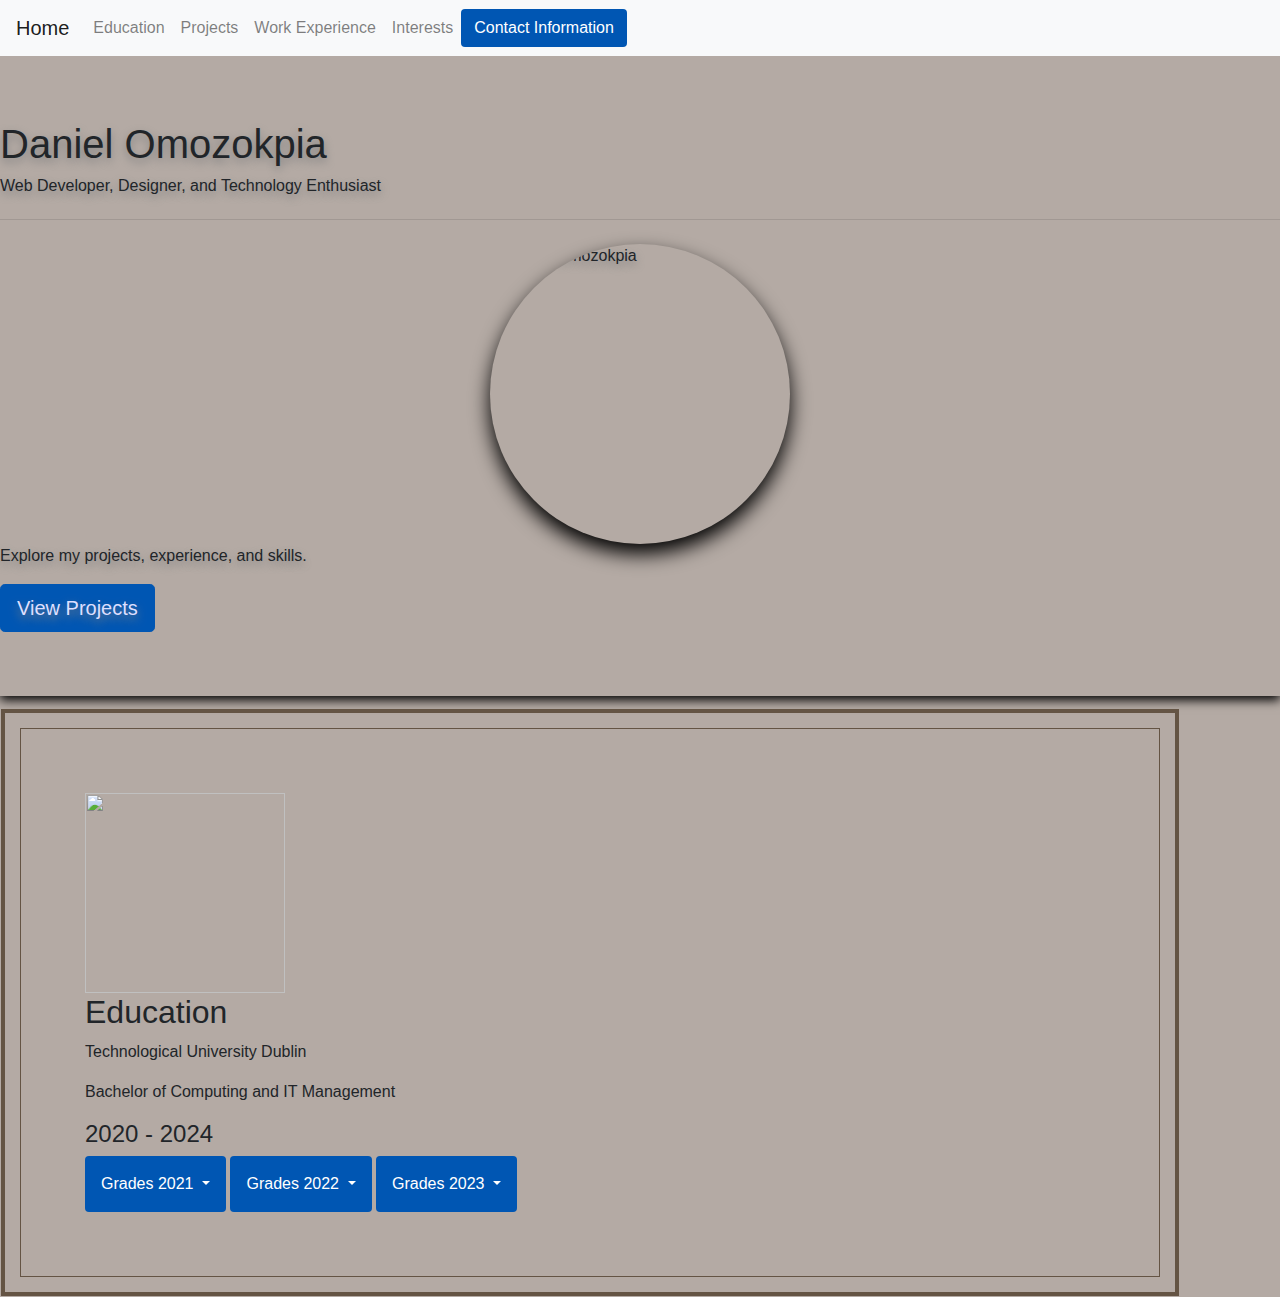
==== index.html @ a58be3db "Rename Index.html to index.html" ====
<!DOCTYPE html>
<html lang="en">
<head>
    <meta charset="UTF-8">
    <meta name="viewport" content="width=device-width, initial-scale=1.0">
    <title>Daniel Omozokpia</title>
    <link href="https://stackpath.bootstrapcdn.com/bootstrap/4.5.2/css/bootstrap.min.css" rel="stylesheet">
    <link href="Daniel.css" rel="stylesheet">
    <style>
    
    </style>
</head>
<body>
        
    <nav class="navbar navbar-expand-lg navbar-light bg-light">
        <a class="navbar-brand" href="#">Home</a>
        <button class="navbar-toggler" type="button" data-toggle="collapse" data-target="#navbarNav" aria-controls="navbarNav" aria-expanded="false" aria-label="Toggle navigation">
          <span class="navbar-toggler-icon"></span>
        </button>
        <div class="collapse navbar-collapse" id="navbarNav">
          <ul class="navbar-nav">
            <li class="nav-item">
              <a class="nav-link" href="#Education">Education</a>
            </li>
            <li class="nav-item">
              <a class="nav-link" href="#projects">Projects</a>
            </li>
            <li class="nav-item">
              <a class="nav-link" href="#work-experience">Work Experience</a>
            </li>
            <li class="nav-item">
                <a class="nav-link" href="#interests">Interests</a>
              </li>
          </ul>
          <nav class="container6">
            <nav class="d-flex justify-content-end">
                <button type="button" class="btn custom-button" data-toggle="modal" data-target="#contactModal">
                    Contact Information
                </button>
            </nav>
            <nav class="modal fade" id="contactModal" tabindex="-1" role="dialog" aria-labelledby="contactModalLabel" aria-hidden="true">
                <nav class="modal-dialog" role="document">
                    <nav class="modal-content">
                        <nav class="modal-header">
                            <h5 class="modal-title" id="contactModalLabel">Contact Information</h5>
                            <button type="button" class="close" data-dismiss="modal" aria-label="Close">
                                <span aria-hidden="true">&times;</span>
                            </button>
                        </nav>
                        <nav class="modal-body">
                            <p>Email: omozokpiadaniel@gmail.com</p>
                           <p>Number: 0874013504</p>
                           <p>LinkedIn: <a href="https://www.linkedin.com/in/daniel-omozokpia/" target="_blank">My LinkedIn Profile</a></p>
                        </nav>
                    </nav>
                </nav>
            </div>
            
        </div>
        
      </nav>
    <div class="jumbotron jumbotron-fluid">
        <div id="mumos" class="container7">
          <h1>Daniel Omozokpia</h1>
          <h3 class="lead">Web Developer, Designer, and Technology Enthusiast</h3>
          <hr class="my-4">
          <img src="https://media.licdn.com/dms/image/D4D03AQG_md_92bZJfQ/profile-displayphoto-shrink_800_800/0/1698433189807?e=1707955200&v=beta&t=9XcKnLkYx2LyXKj1klxZto7W_olvP2aoKtNXEQr1RR4" id="jam" alt="Daniel Omozokpia" class="img-fluid rounded-circle mx-auto d-block"  style="width: 300px; height: 300px;">
          <p>Explore my projects, experience, and skills.</p>
          <a class="btn custom-btn btn-lg" href="#projects" role="button">View Projects</a>
        </div>
      </div>
    

    <!-- The Education Section -->
    <section id="Education">
        <div class="container">
        <img src="https://media.licdn.com/dms/image/D4E0BAQGGiOQZc2WW-A/company-logo_100_100/0/1688471152498/technological_university_dublin_logo?e=1710374400&v=beta&t=XLQFcMzRJx65-RliUPgF3f_CO51w6ezL8iWuK1GzhsA"  style="width: 200px; height: 200px;">
            
        <h2>Education</h2>

            <p>
                Technological University Dublin</p>
                <p>Bachelor of Computing and IT Management</p>
                <h4>2020 - 2024</h4>

                <div class="dropdown">
                    <button class="btn btn-secondary dropdown-toggle" type="button" id="gradesDropdown" data-toggle="dropdown" aria-haspopup="true" aria-expanded="false">
                        Grades 2021
                    </button>
                    <div class="dropdown-menu" aria-labelledby="dropdownMenuButton">
                        <a class="dropdown-item" href="#">Discrete Math:A</a>
                        <a class="dropdown-item" href="#">Software Development: A</a>
                        <a class="dropdown-item" href="#">C</a>
                        </div>
                    </div>
                    <div class="dropdown">
                    <button class="btn btn-secondary dropdown-toggle" type="button" id="gradesDropdown" data-toggle="dropdown" aria-haspopup="true" aria-expanded="false">
                        Grades 2022
                    <div class="dropdown-menu" aria-labelledby="dropdownMenuButton">
                            <a class="dropdown-item" href="#">Discrete Math:A</a>
                            <a class="dropdown-item" href="#">Software Development: A</a>
                            <a class="dropdown-item" href="#">Grades website was down</a>
                    </div>
                    </div>
                    <div class="dropdown">
                        <button class="btn btn-secondary dropdown-toggle" type="button" id="gradesDropdown" data-toggle="dropdown" aria-haspopup="true" aria-expanded="false">
                            Grades 2023
                        <div class="dropdown-menu" aria-labelledby="dropdownMenuButton">
                                <a class="dropdown-item" href="#">A</a>
                                <a class="dropdown-item" href="#">B</a>
                                <a class="dropdown-item" href="#">C</a>
                            </div>
                        </div>
                    </div>
---- Daniel.css ----
.custom-button {
    background-color: #0056b3;
    color: white;
}


.navbar-nav  {
    font-family: 'Segoe UI', Tahoma, Geneva, Verdana, sans-serif
}
.navbar-brand  {
    font-family: 'Segoe UI', Tahoma, Geneva, Verdana, sans-serif;
}

html {
    scroll-behavior: smooth;
}

  #myBtn:hover {
    background-color: #555; 
  }

  body {
    font-family: 'font-family:' 'Segoe UI', Tahoma, 'Geneva', Verdana, 'sans-serif';
    font-style: bold;
    background-color: #b4aaa4; 
}
  

.container6 {
    justify-content: right;
}

.navbar .btn {
    margin-left: auto; 
   
}

.grades-dropdown {
    margin-top: 20px;
}
 

.dropbtn {
    background-color: #04AA6D;
    color: white;
    padding: 16px;
    font-size: 16px;
    border: none;
  }
  
 
  .dropdown {
    position: relative;
    display: inline-block;
  }
  
  
  .dropdown-content {
    display: none;
    position: absolute;
    background-color: #f1f1f1;
    min-width: 160px;
    box-shadow: 0px 8px 16px 0px rgba(0,0,0,0.2);
    z-index: 1;
  }
  
  
  .dropdown-content a {
    color: black;
    padding: 12px 16px;
    text-decoration: none;
    display: block;
  }
  
  
  .dropdown-content a:hover {background-color: #ddd;}
  
  
  .dropdown:hover .dropdown-content {display: block;}
  
  
  .dropdown:hover .dropbtn {background-color: #0056b3;}

 
#gradesDropdown {
    background-color: #0056b3;
    color: white;
    padding: 16px;
    font-size: 16px;
    border: none;
}

#mumos {
    text-shadow: 0 4px 10px grey;
}


.dropdown {
    position: relative;
    display: inline-block;
}


.dropdown-menu {
    display: none;
    position: absolute;
    background-color: #f1f1f1;
    min-width: 160px;
    box-shadow: 0px 8px 16px 0px rgba(0,0,0,0.2);
    z-index: 1;
}


.dropdown-menu a {
    color: black;
    padding: 12px 16px;
    text-decoration: none;
    display: block;
}


.dropdown-menu a:hover {background-color: #ddd;}


.dropdown:hover .dropdown-menu {display: block;}


#backToTop {
    border: none;
    outline: none;
    background-color: transparent; 
    cursor: pointer;
    border-radius: 50%; 
    width: 50px; 
    height: 50px; 
}

#backToTop img {
    border-radius: 50%; 
    width: 50px; 
    height: 50px; 
    object-fit: cover; 
    display: block; 
}

.custom-btn {
    background-color: #0056b3; 
    border-color: #0056b3; 
    color: #dddFFFFF; 
}

.custom-btn:hover {
    background-color: #004a9f; 
    border-color: #004a9f;
}

    .jumbotron {
        background: linear-gradient(to right, #e6e6e6, #f8f9fa, #e6e6e6);
        box-shadow: 0 4px 10px black;
        background-image: url(laptop-computer-brown-shelf-background-banner-3d-illustration_118047-11752.avif);
        background-size: cover;
    }
    


.jumbotron .display-4 {
    font-size: 1.5rem; 
}

.jumbotron .lead {
    font-size: 1rem; 
}

.footer {
    position: fixed;
    left: 0;
    bottom: 0;
    width: 100%;
    background-color: #645444;
    color: #645444;
    text-align: center;
  }
  
  #womp {
    border-bottom: red, solid, 10px;
  }

  #jam {
    box-shadow: 0 10px 20px black;
  }

  #mumos {
    background: url(https://www.google.com/url?sa=i&url=https%3A%2F%2Fwww.freepik.com%2Ffree-photos-vectors%2Fwhite-marble-background&psig=AOvVaw1XAtEi3N0kLebsYzEzyShm&ust=1702950757082000&source=images&cd=vfe&opi=89978449&ved=0CBIQjRxqFwoTCPifjIrwl4MDFQAAAAAdAAAAABAD) no-repeat;
  }

  .container {
  margin: 20px;
  border: 1px solid #645444;
  outline: 4px solid #645444;
  outline-offset: 15px;
  padding: 5%;
}

#opo {
    color: #f1f1f1;
}

#gummo {
    list-style-type: none;
    margin: 0;
    padding: 0;
    overflow: hidden;
    background-color:white;
  }
  

  
  li a {
    display: block;
    color: black;
    text-align: center;
    padding: 14px 16px;
    text-decoration: none;
  }
  
  li a:hover {
    background-color: grey;
  }

#jc {
    background-color:white;
}

.twitter-timeline {
    border: 2px solid #1DA1F2; /* Twitter's brand color */
    border-radius: 10px;
    width: 400px; /* Adjust as needed */
    height: 400px; /* Adjust as needed */
    margin: 20px;
    overflow-y: scroll; /* Adds a scrollbar if the content overflows */
}

/* Optional: Style the scrollbar (for Webkit browsers) */
.twitter-timeline::-webkit-scrollbar {
    width: 5px;
}

.twitter-timeline::-webkit-scrollbar-thumb {
    background: #1DA1F2;
    border-radius: 10px;
}
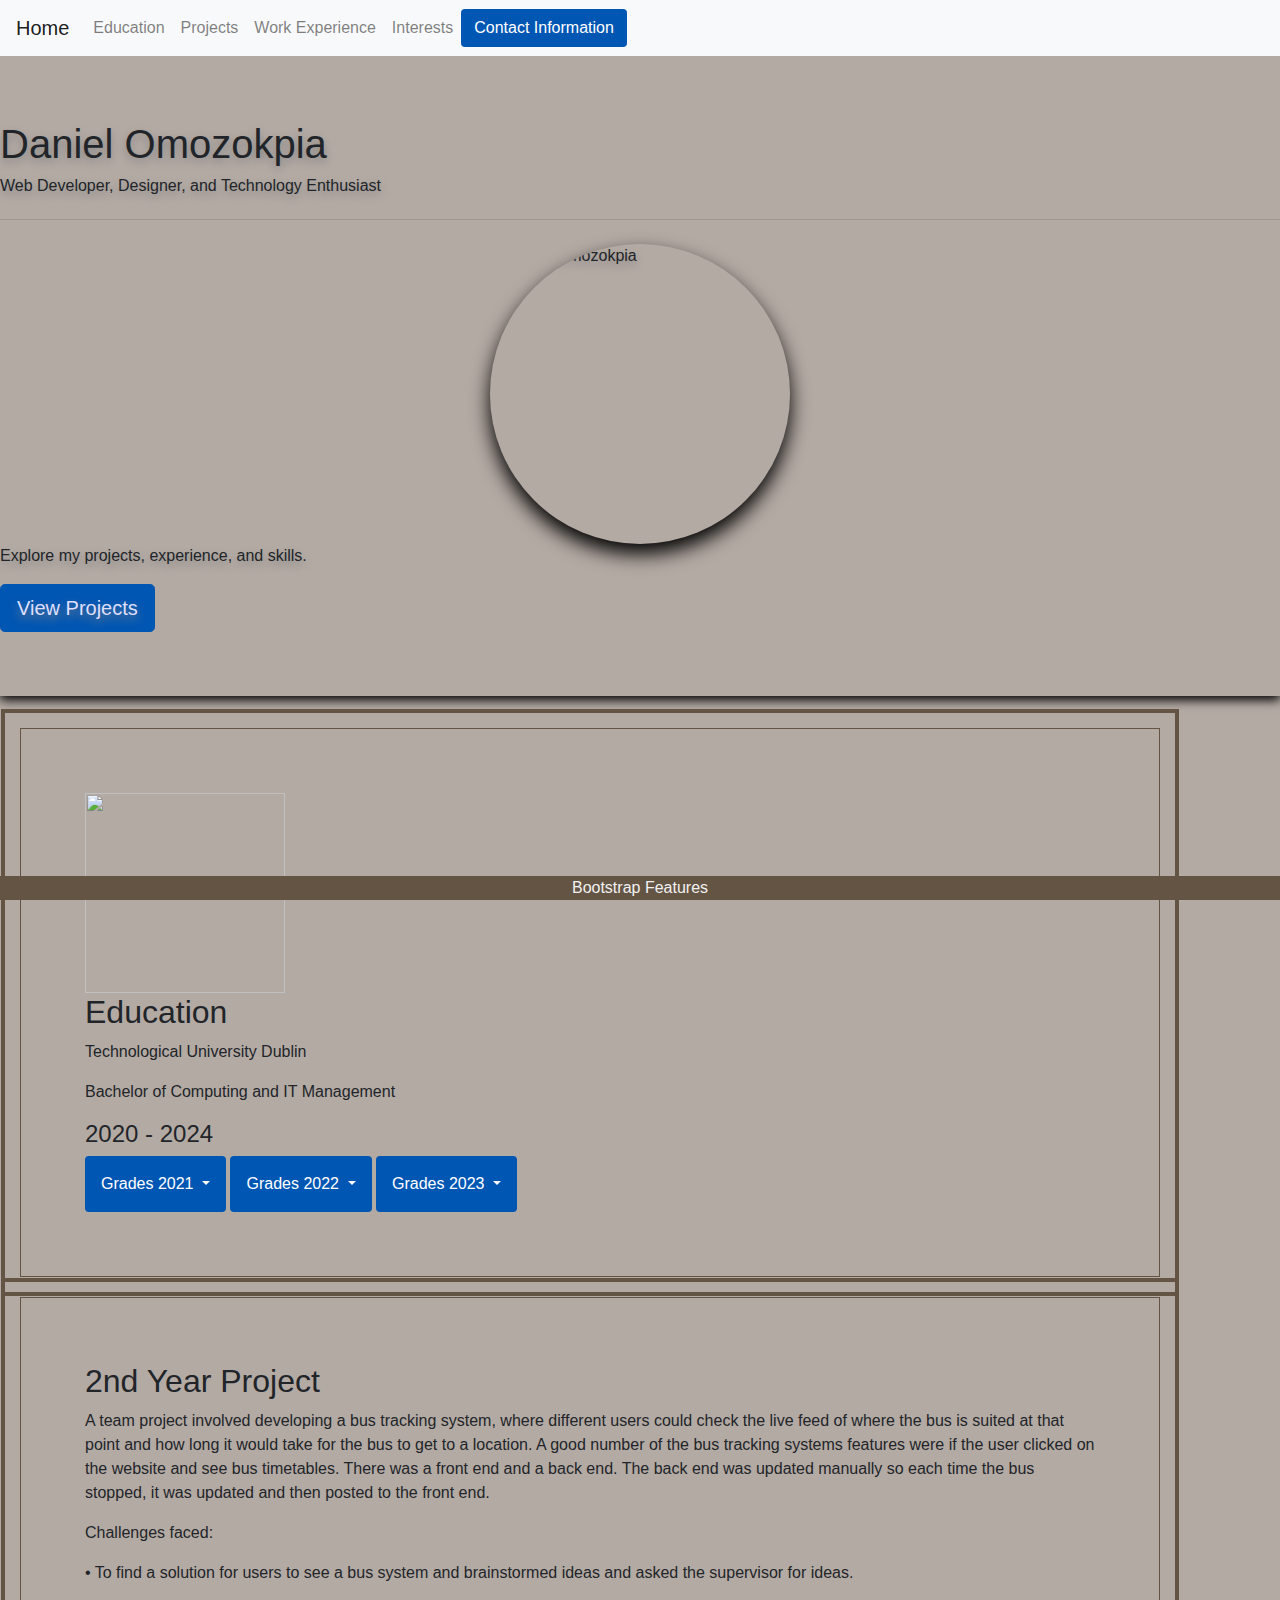
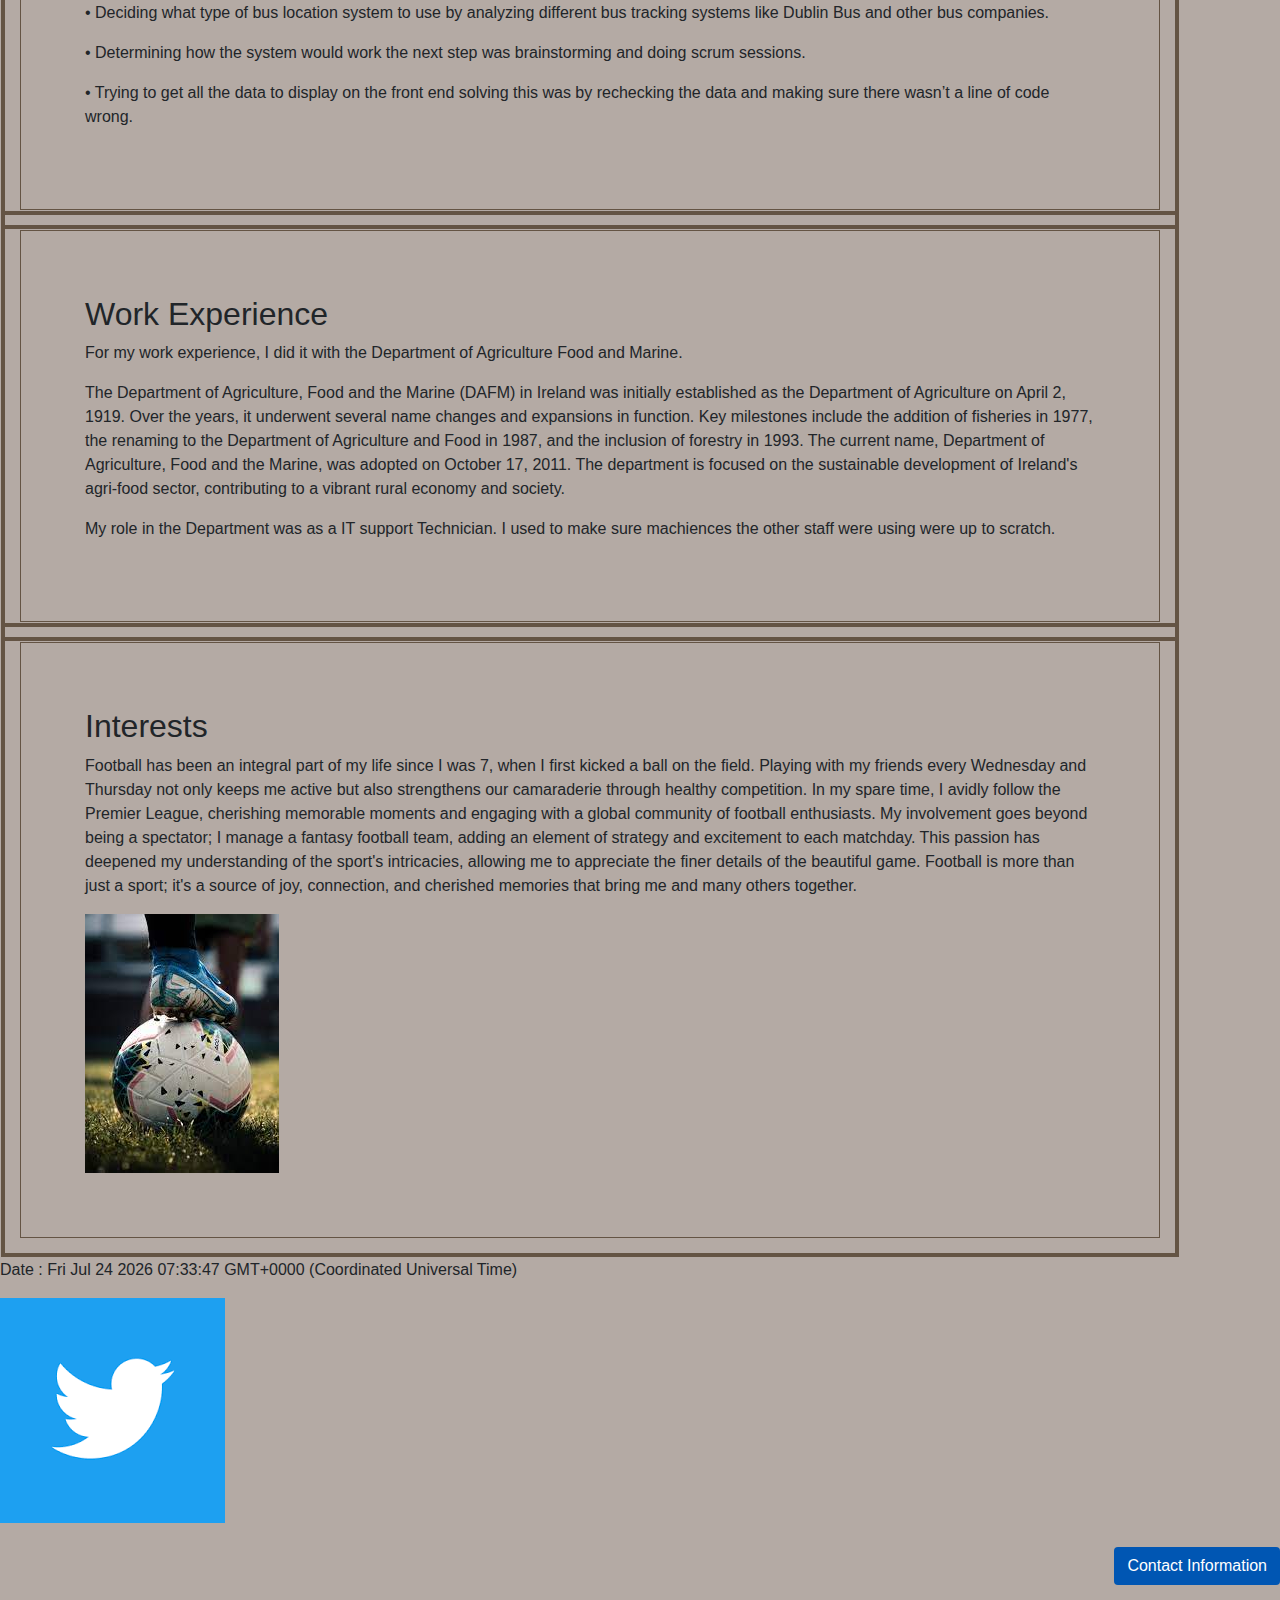
==== commit 64913347: "Update index.html" ====
--- a/index.html
+++ b/index.html
@@ -112,3 +112,115 @@
                             </div>
                         </div>
                     </div>
+                
+
+                
+                    
+                
+                
+        </div>
+    </section>
+   
+
+    
+     
+
+    <!-- My 2nd Year Project Section -->
+    <section id="projects">
+        <div class="container">
+            <h2>2nd Year Project</h2>
+            <p>A team project involved developing a bus tracking system, where different users could check the live feed of where the
+                bus is suited at that point and how long it would take for the bus to get to a location. A good number of the bus tracking
+                systems features were if the user clicked on the website and see bus timetables. There was a front end and a back end.
+                The back end was updated manually so each time the bus stopped, it was updated and then posted to the front end.</p>
+                <p>Challenges faced:
+                    <p> • To find a solution for users to see a bus system and brainstormed ideas and asked the supervisor for ideas.</p>
+                    <p> • Deciding what type of bus location system to use by analyzing different bus tracking systems like Dublin Bus
+                    and other bus companies.</p>
+                    <p> • Determining how the system would work the next step was brainstorming and doing scrum sessions.</p>
+                    <p></p>• Trying to get all the data to display on the front end solving this was by rechecking the data and making sure
+                    there wasn’t a line of code wrong.</p>
+        </div>
+    </section>
+
+    <!-- Work Experience Section -->
+    <section id="work-experience">
+        <div class="container">
+            <h2>Work Experience</h2>
+            <p>For my work experience, I did it with the Department of Agriculture Food and Marine.</p>
+            <p>The Department of Agriculture, Food and the Marine (DAFM) in Ireland was initially established as the Department of Agriculture on April 2, 1919. Over the years, it underwent several name changes and expansions in function. Key milestones include the addition of fisheries in 1977, the renaming to the Department of Agriculture and Food in 1987, and the inclusion of forestry in 1993. The current name, Department of Agriculture, Food and the Marine, was adopted on October 17, 2011. The department is focused on the sustainable development of Ireland's agri-food sector, contributing to a vibrant rural economy and society.</p>
+            <p>My role in the Department was as a IT support Technician. I used to make sure machiences the other staff were using were up to scratch. </p> 
+        </div>
+
+    </section>
+
+    <button id="backToTop" style="display: none; position: fixed; bottom: 20px; right: 30px; z-index: 99;">
+    <img src="[data-uri]" alt="Go to top">
+    </button>
+
+
+    <!-- Interest Section -->
+    <section id="interests">
+        <div class="container">
+            <h2>Interests</h2>
+          <p>Football has been an integral part of my life since I was 7, when I first kicked a ball on the field. Playing with my friends every Wednesday and Thursday not only keeps me active but also strengthens our camaraderie through healthy competition. In my spare time, I avidly follow the Premier League, cherishing memorable moments and engaging with a global community of football enthusiasts. My involvement goes beyond being a spectator; I manage a fantasy football team, adding an element of strategy and excitement to each matchday. This passion has deepened my understanding of the sport's intricacies, allowing me to appreciate the finer details of the beautiful game. Football is more than just a sport; it's a source of joy, connection, and cherished memories that bring me and many others together. </p>
+          <img src="[data-uri]">
+        </div>
+    </section>
+
+    <p id="demo"></p>
+
+    <a href="https://twitter.com/TwitterDev?ref_src=twsrc%5Etfw" target="_blank" class="rounded-circle">
+        <img src="[data-uri]" alt="Description of Image">
+    </a>
+   <!-- Contact Information Button -->
+   <div class="container8 mt-4 mb-4">
+    <div class="d-flex justify-content-end">
+        <button type="button" class="btn custom-button" data-toggle="modal" data-target="#contactModal">
+            Contact Information
+        </button>
+    </div>
+</div>
+
+
+<!-- Contact Model -->
+<div class="modal fade" id="contactModal" tabindex="-1" role="dialog" aria-labelledby="contactModalLabel" aria-hidden="true">
+    <div class="modal-dialog" role="document">
+        <div class="modal-content">
+            <div class="modal-header">
+                <h5 class="modal-title" id="contactModalLabel">Contact Information</h5>
+                <button type="button" class="close" data-dismiss="modal" aria-label="Close">
+                    <span aria-hidden="true">&times;</span>
+                </button>
+            </div>
+            <div class="modal-body">
+                <p>Email: omozokpiadaniel@gmail.com</p>
+               <p>Number: 0874013504</p>
+               <p>LinkedIn: <a href="https://www.linkedin.com/in/daniel-omozokpia/" target="_blank">My LinkedIn Profile</a></p>
+            </div>
+        </div>
+    </div>
+</div>
+
+
+
+<!-- Use Bootstrap's container for responsive alignment -->
+<div class="container7">
+    <!-- Responsive grid layout -->
+    <div class="row">
+        <div class="col-xs-12 col-md-6 col-lg-4">
+            <!-- Content for each column -->
+        </div>
+        <!-- Repeat for other columns -->
+    </div>
+</div>
+
+<script src="https://code.jquery.com/jquery-3.5.1.slim.min.js"></script>
+<script src="https://stackpath.bootstrapcdn.com/bootstrap/4.5.2/js/bootstrap.min.js"></script>
+
+    <script src="Daniel.js"></script>
+    <div class="footer">
+      <a id="opo" href="Daniel2.html">Bootstrap Features</a>
+    </div>
+</body>
+</html>
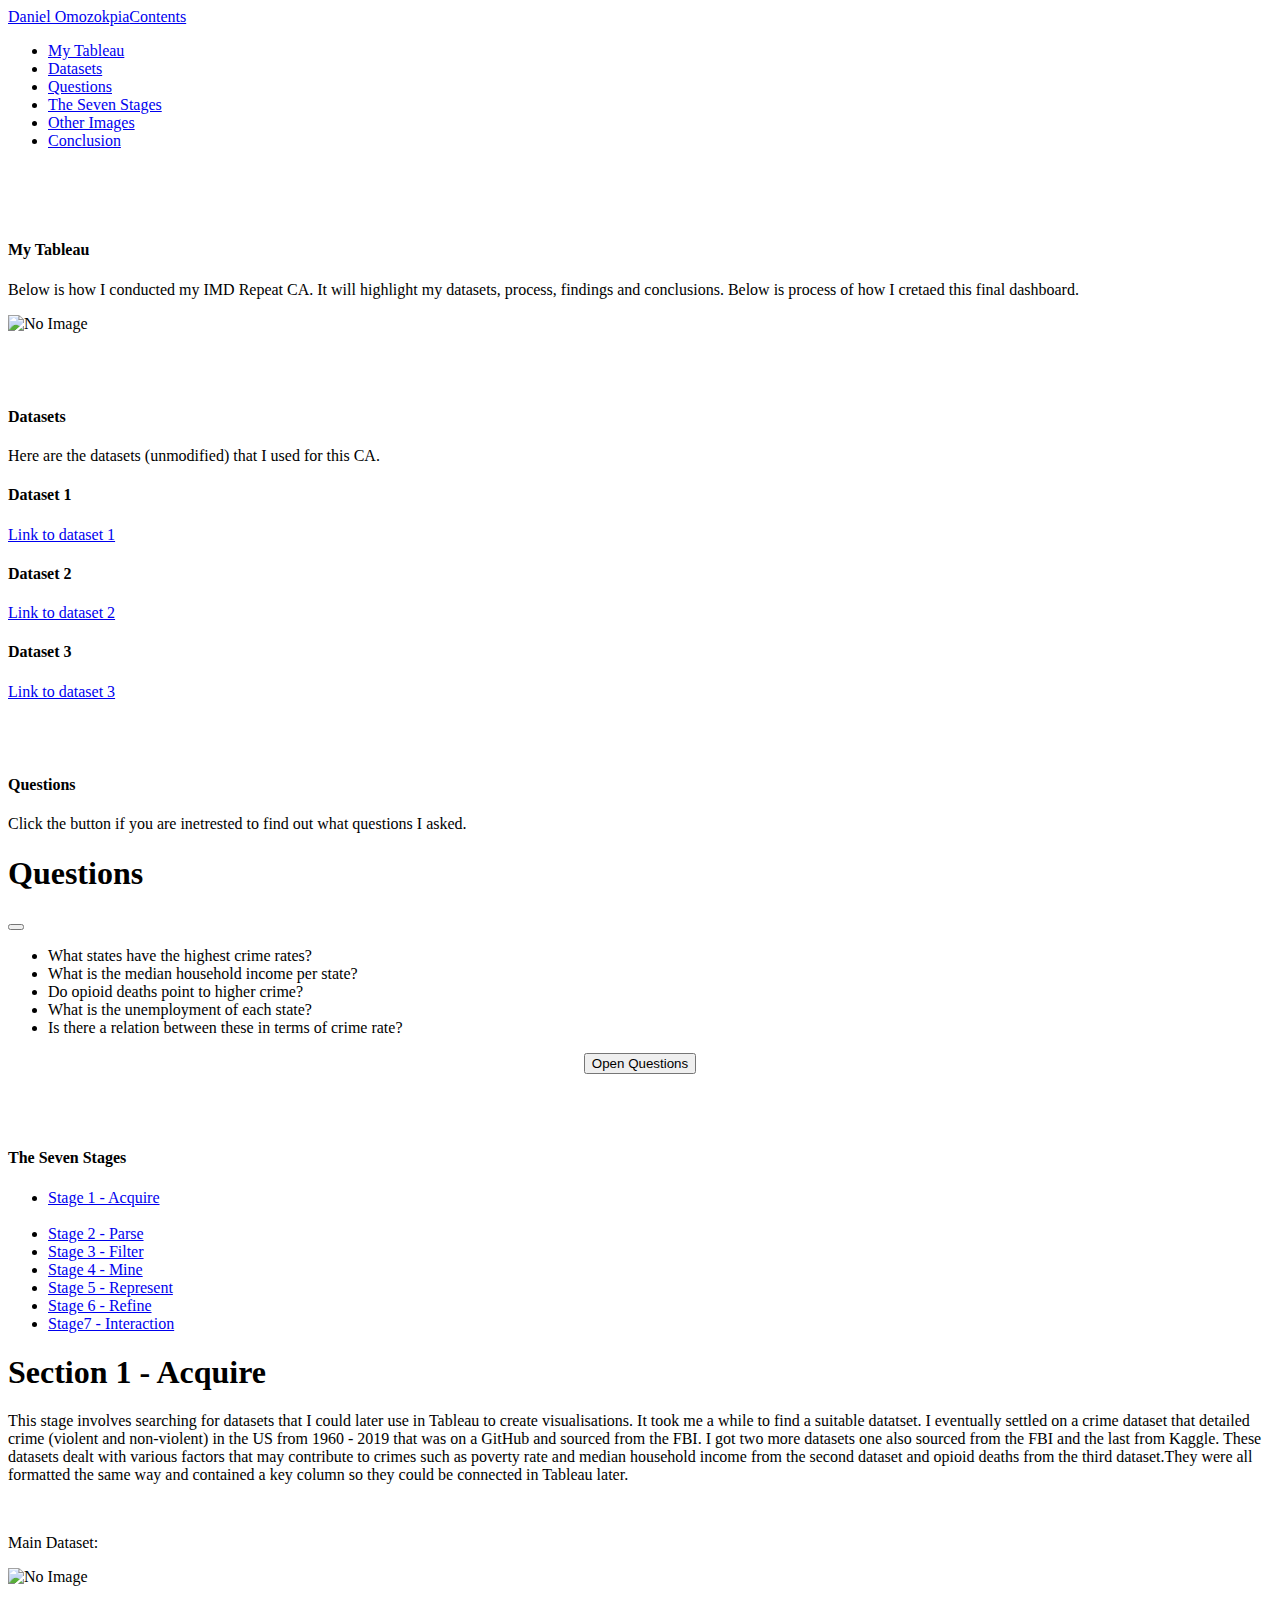
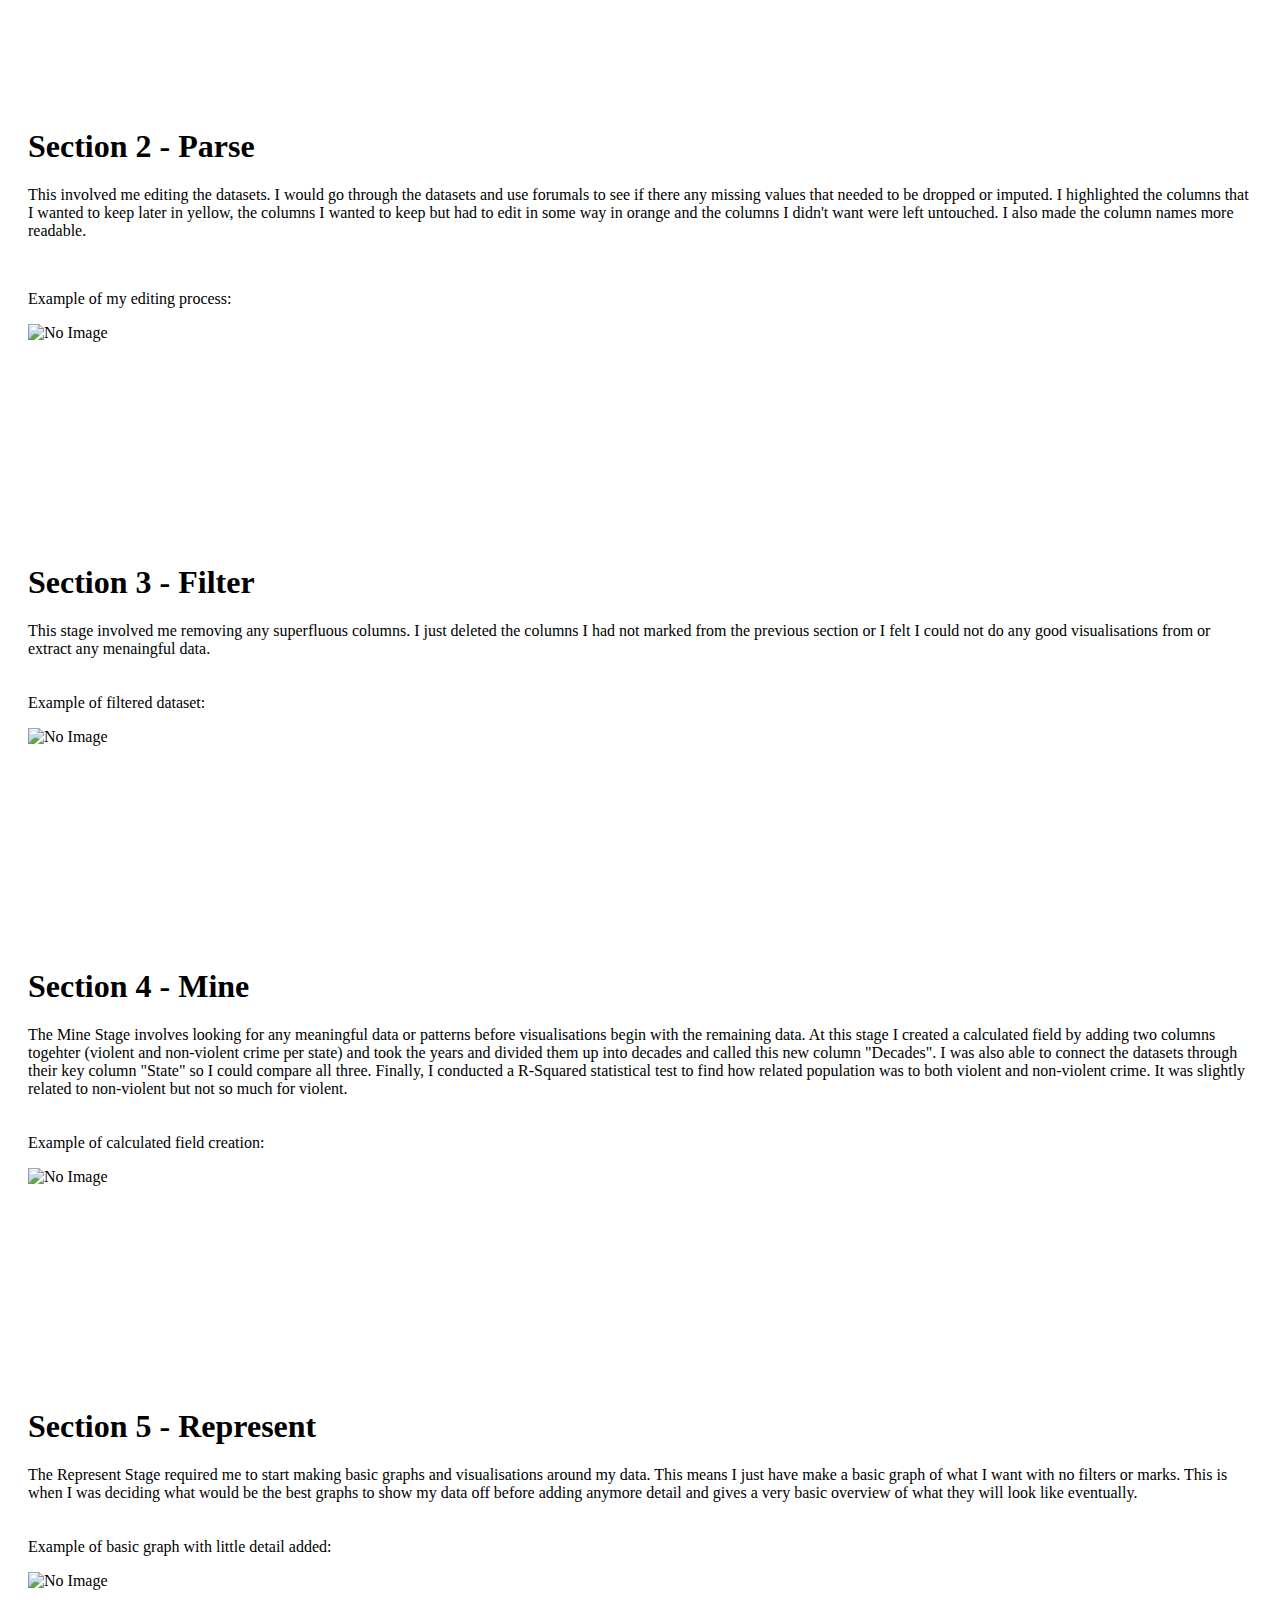
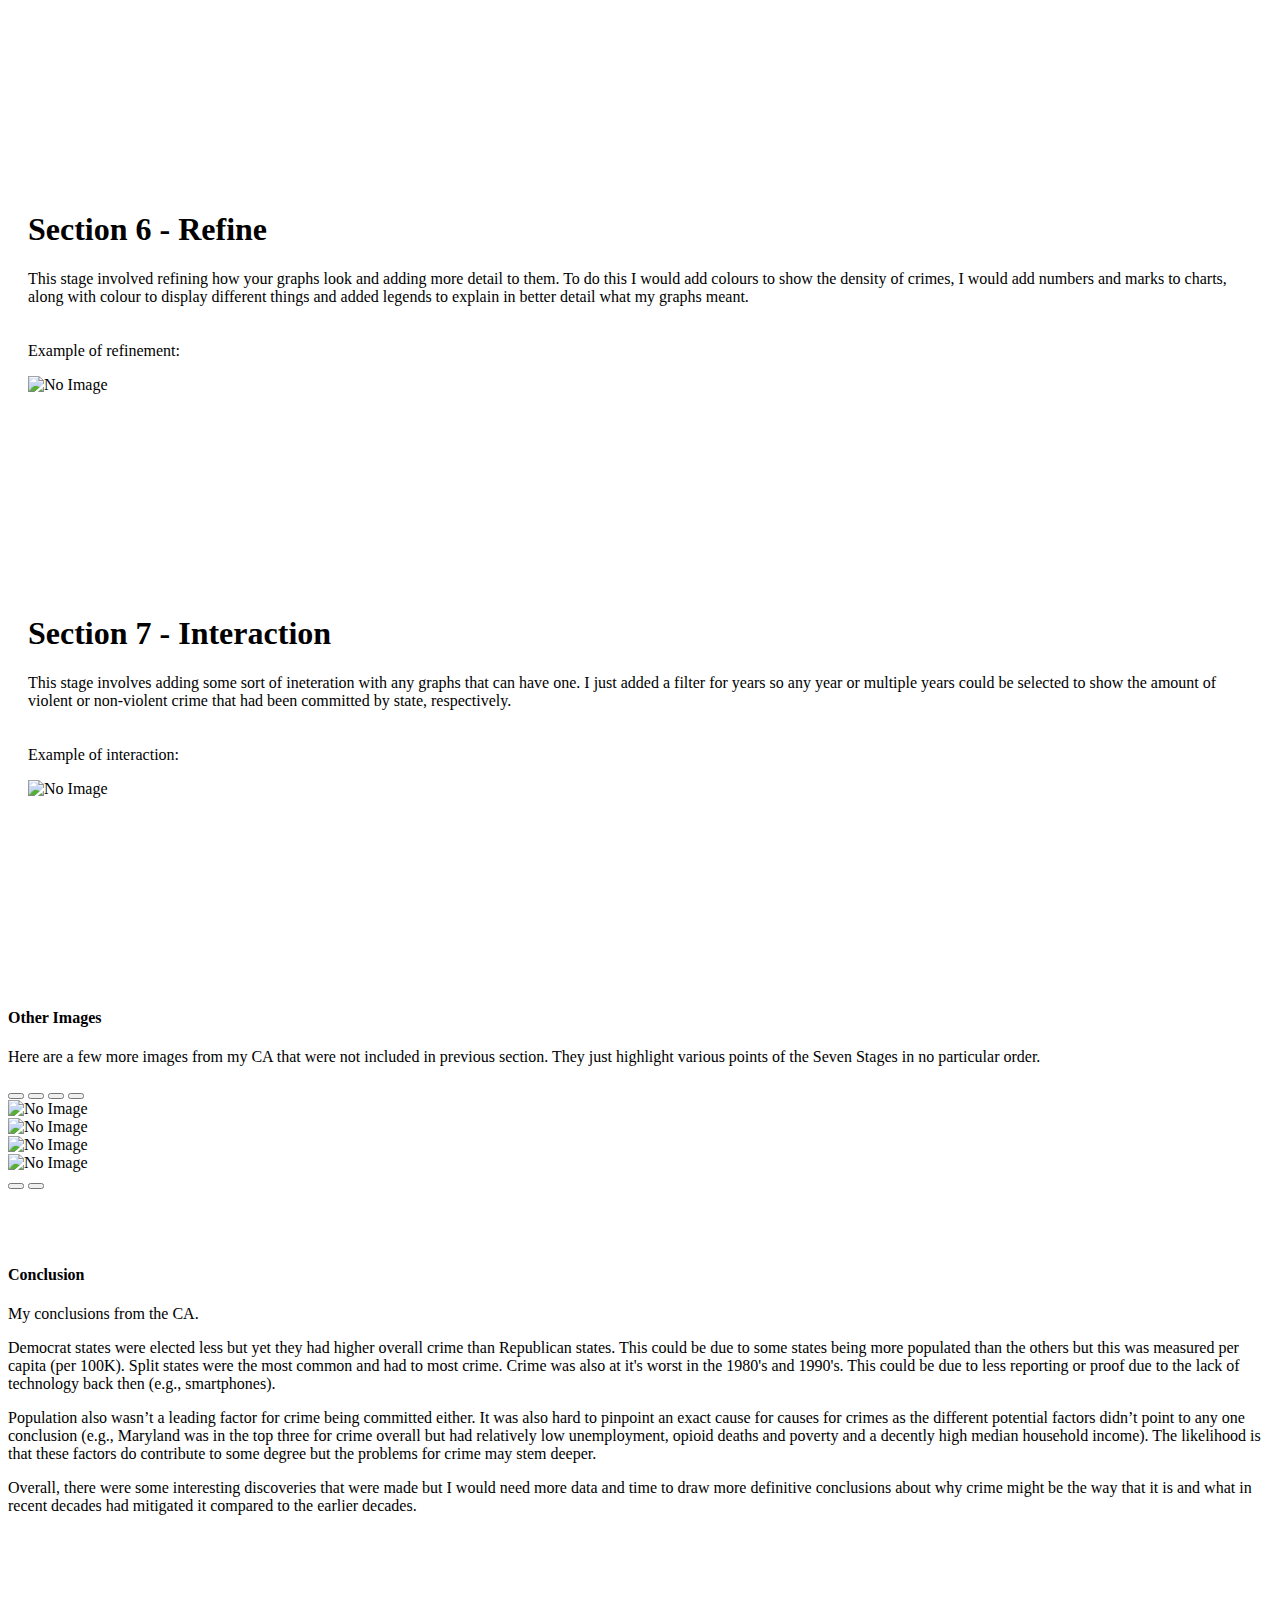
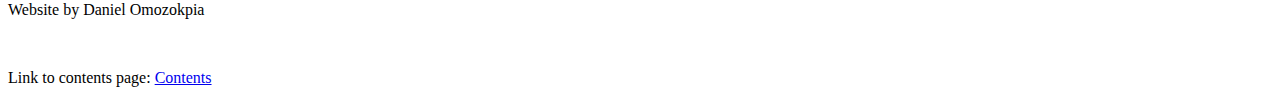
==== commit b8d59380: "Update index.html" ====
--- a/index.html
+++ b/index.html
@@ -1,226 +1,435 @@
-<!DOCTYPE html>
+<!doctype html>
 <html lang="en">
+
 <head>
-    <meta charset="UTF-8">
-    <meta name="viewport" content="width=device-width, initial-scale=1.0">
-    <title>Daniel Omozokpia</title>
-    <link href="https://stackpath.bootstrapcdn.com/bootstrap/4.5.2/css/bootstrap.min.css" rel="stylesheet">
-    <link href="Daniel.css" rel="stylesheet">
-    <style>
-    
-    </style>
+	<meta charset="UTF-8" />
+	<title>Daniel Omozokpia</title>
+	
+	
+	<link href="https://cdn.jsdelivr.net/npm/bootstrap@5.2.1/dist/css/bootstrap.min.css" rel="stylesheet" integrity="sha384-iYQeCzEYFbKjA/T2uDLTpkwGzCiq6soy8tYaI1GyVh/UjpbCx/TYkiZhlZB6+fzT" crossorigin="anonymous">
+
+
+	<link rel="stylesheet" href="css/style.css">
+
+	<script src="https://cdn.jsdelivr.net/npm/bootstrap@5.3.0/dist/js/bootstrap.bundle.min.js"></script>
+
 </head>
-<body>
-        
-    <nav class="navbar navbar-expand-lg navbar-light bg-light">
-        <a class="navbar-brand" href="#">Home</a>
-        <button class="navbar-toggler" type="button" data-toggle="collapse" data-target="#navbarNav" aria-controls="navbarNav" aria-expanded="false" aria-label="Toggle navigation">
-          <span class="navbar-toggler-icon"></span>
-        </button>
-        <div class="collapse navbar-collapse" id="navbarNav">
-          <ul class="navbar-nav">
-            <li class="nav-item">
-              <a class="nav-link" href="#Education">Education</a>
-            </li>
-            <li class="nav-item">
-              <a class="nav-link" href="#projects">Projects</a>
-            </li>
-            <li class="nav-item">
-              <a class="nav-link" href="#work-experience">Work Experience</a>
-            </li>
-            <li class="nav-item">
-                <a class="nav-link" href="#interests">Interests</a>
-              </li>
-          </ul>
-          <nav class="container6">
-            <nav class="d-flex justify-content-end">
-                <button type="button" class="btn custom-button" data-toggle="modal" data-target="#contactModal">
-                    Contact Information
-                </button>
-            </nav>
-            <nav class="modal fade" id="contactModal" tabindex="-1" role="dialog" aria-labelledby="contactModalLabel" aria-hidden="true">
-                <nav class="modal-dialog" role="document">
-                    <nav class="modal-content">
-                        <nav class="modal-header">
-                            <h5 class="modal-title" id="contactModalLabel">Contact Information</h5>
-                            <button type="button" class="close" data-dismiss="modal" aria-label="Close">
-                                <span aria-hidden="true">&times;</span>
-                            </button>
-                        </nav>
-                        <nav class="modal-body">
-                            <p>Email: omozokpiadaniel@gmail.com</p>
-                           <p>Number: 0874013504</p>
-                           <p>LinkedIn: <a href="https://www.linkedin.com/in/daniel-omozokpia/" target="_blank">My LinkedIn Profile</a></p>
-                        </nav>
-                    </nav>
-                </nav>
-            </div>
-            
-        </div>
-        
-      </nav>
-    <div class="jumbotron jumbotron-fluid">
-        <div id="mumos" class="container7">
-          <h1>Daniel Omozokpia</h1>
-          <h3 class="lead">Web Developer, Designer, and Technology Enthusiast</h3>
-          <hr class="my-4">
-          <img src="https://media.licdn.com/dms/image/D4D03AQG_md_92bZJfQ/profile-displayphoto-shrink_800_800/0/1698433189807?e=1707955200&v=beta&t=9XcKnLkYx2LyXKj1klxZto7W_olvP2aoKtNXEQr1RR4" id="jam" alt="Daniel Omozokpia" class="img-fluid rounded-circle mx-auto d-block"  style="width: 300px; height: 300px;">
-          <p>Explore my projects, experience, and skills.</p>
-          <a class="btn custom-btn btn-lg" href="#projects" role="button">View Projects</a>
-        </div>
-      </div>
-    
-
-    <!-- The Education Section -->
-    <section id="Education">
-        <div class="container">
-        <img src="https://media.licdn.com/dms/image/D4E0BAQGGiOQZc2WW-A/company-logo_100_100/0/1688471152498/technological_university_dublin_logo?e=1710374400&v=beta&t=XLQFcMzRJx65-RliUPgF3f_CO51w6ezL8iWuK1GzhsA"  style="width: 200px; height: 200px;">
-            
-        <h2>Education</h2>
-
-            <p>
-                Technological University Dublin</p>
-                <p>Bachelor of Computing and IT Management</p>
-                <h4>2020 - 2024</h4>
-
-                <div class="dropdown">
-                    <button class="btn btn-secondary dropdown-toggle" type="button" id="gradesDropdown" data-toggle="dropdown" aria-haspopup="true" aria-expanded="false">
-                        Grades 2021
-                    </button>
-                    <div class="dropdown-menu" aria-labelledby="dropdownMenuButton">
-                        <a class="dropdown-item" href="#">Discrete Math:A</a>
-                        <a class="dropdown-item" href="#">Software Development: A</a>
-                        <a class="dropdown-item" href="#">C</a>
-                        </div>
-                    </div>
-                    <div class="dropdown">
-                    <button class="btn btn-secondary dropdown-toggle" type="button" id="gradesDropdown" data-toggle="dropdown" aria-haspopup="true" aria-expanded="false">
-                        Grades 2022
-                    <div class="dropdown-menu" aria-labelledby="dropdownMenuButton">
-                            <a class="dropdown-item" href="#">Discrete Math:A</a>
-                            <a class="dropdown-item" href="#">Software Development: A</a>
-                            <a class="dropdown-item" href="#">Grades website was down</a>
-                    </div>
-                    </div>
-                    <div class="dropdown">
-                        <button class="btn btn-secondary dropdown-toggle" type="button" id="gradesDropdown" data-toggle="dropdown" aria-haspopup="true" aria-expanded="false">
-                            Grades 2023
-                        <div class="dropdown-menu" aria-labelledby="dropdownMenuButton">
-                                <a class="dropdown-item" href="#">A</a>
-                                <a class="dropdown-item" href="#">B</a>
-                                <a class="dropdown-item" href="#">C</a>
-                            </div>
-                        </div>
-                    </div>
-                
-
-                
-                    
-                
-                
-        </div>
-    </section>
-   
-
-    
-     
-
-    <!-- My 2nd Year Project Section -->
-    <section id="projects">
-        <div class="container">
-            <h2>2nd Year Project</h2>
-            <p>A team project involved developing a bus tracking system, where different users could check the live feed of where the
-                bus is suited at that point and how long it would take for the bus to get to a location. A good number of the bus tracking
-                systems features were if the user clicked on the website and see bus timetables. There was a front end and a back end.
-                The back end was updated manually so each time the bus stopped, it was updated and then posted to the front end.</p>
-                <p>Challenges faced:
-                    <p> • To find a solution for users to see a bus system and brainstormed ideas and asked the supervisor for ideas.</p>
-                    <p> • Deciding what type of bus location system to use by analyzing different bus tracking systems like Dublin Bus
-                    and other bus companies.</p>
-                    <p> • Determining how the system would work the next step was brainstorming and doing scrum sessions.</p>
-                    <p></p>• Trying to get all the data to display on the front end solving this was by rechecking the data and making sure
-                    there wasn’t a line of code wrong.</p>
-        </div>
-    </section>
-
-    <!-- Work Experience Section -->
-    <section id="work-experience">
-        <div class="container">
-            <h2>Work Experience</h2>
-            <p>For my work experience, I did it with the Department of Agriculture Food and Marine.</p>
-            <p>The Department of Agriculture, Food and the Marine (DAFM) in Ireland was initially established as the Department of Agriculture on April 2, 1919. Over the years, it underwent several name changes and expansions in function. Key milestones include the addition of fisheries in 1977, the renaming to the Department of Agriculture and Food in 1987, and the inclusion of forestry in 1993. The current name, Department of Agriculture, Food and the Marine, was adopted on October 17, 2011. The department is focused on the sustainable development of Ireland's agri-food sector, contributing to a vibrant rural economy and society.</p>
-            <p>My role in the Department was as a IT support Technician. I used to make sure machiences the other staff were using were up to scratch. </p> 
-        </div>
-
-    </section>
-
-    <button id="backToTop" style="display: none; position: fixed; bottom: 20px; right: 30px; z-index: 99;">
-    <img src="[data-uri]" alt="Go to top">
-    </button>
-
-
-    <!-- Interest Section -->
-    <section id="interests">
-        <div class="container">
-            <h2>Interests</h2>
-          <p>Football has been an integral part of my life since I was 7, when I first kicked a ball on the field. Playing with my friends every Wednesday and Thursday not only keeps me active but also strengthens our camaraderie through healthy competition. In my spare time, I avidly follow the Premier League, cherishing memorable moments and engaging with a global community of football enthusiasts. My involvement goes beyond being a spectator; I manage a fantasy football team, adding an element of strategy and excitement to each matchday. This passion has deepened my understanding of the sport's intricacies, allowing me to appreciate the finer details of the beautiful game. Football is more than just a sport; it's a source of joy, connection, and cherished memories that bring me and many others together. </p>
-          <img src="[data-uri]">
-        </div>
-    </section>
-
-    <p id="demo"></p>
-
-    <a href="https://twitter.com/TwitterDev?ref_src=twsrc%5Etfw" target="_blank" class="rounded-circle">
-        <img src="[data-uri]" alt="Description of Image">
-    </a>
-   <!-- Contact Information Button -->
-   <div class="container8 mt-4 mb-4">
-    <div class="d-flex justify-content-end">
-        <button type="button" class="btn custom-button" data-toggle="modal" data-target="#contactModal">
-            Contact Information
-        </button>
-    </div>
-</div>
-
-
-<!-- Contact Model -->
-<div class="modal fade" id="contactModal" tabindex="-1" role="dialog" aria-labelledby="contactModalLabel" aria-hidden="true">
-    <div class="modal-dialog" role="document">
-        <div class="modal-content">
-            <div class="modal-header">
-                <h5 class="modal-title" id="contactModalLabel">Contact Information</h5>
-                <button type="button" class="close" data-dismiss="modal" aria-label="Close">
-                    <span aria-hidden="true">&times;</span>
-                </button>
-            </div>
-            <div class="modal-body">
-                <p>Email: omozokpiadaniel@gmail.com</p>
-               <p>Number: 0874013504</p>
-               <p>LinkedIn: <a href="https://www.linkedin.com/in/daniel-omozokpia/" target="_blank">My LinkedIn Profile</a></p>
-            </div>
-        </div>
-    </div>
-</div>
-
-
-
-<!-- Use Bootstrap's container for responsive alignment -->
-<div class="container7">
-    <!-- Responsive grid layout -->
-    <div class="row">
-        <div class="col-xs-12 col-md-6 col-lg-4">
-            <!-- Content for each column -->
-        </div>
-        <!-- Repeat for other columns -->
-    </div>
-</div>
-
-<script src="https://code.jquery.com/jquery-3.5.1.slim.min.js"></script>
-<script src="https://stackpath.bootstrapcdn.com/bootstrap/4.5.2/js/bootstrap.min.js"></script>
-
-    <script src="Daniel.js"></script>
-    <div class="footer">
-      <a id="opo" href="Daniel2.html">Bootstrap Features</a>
-    </div>
+
+<body  data-bs-spy="scroll" data-bs-target=".navbar" data-bs-offset="50">
+ 
+	<nav id="navbar-main" class="navbar navbar-secondary bg-light px-3 fixed-top">
+		<div class="container-fluid">
+			<a id="homeName" class="navbar-brand" href="#home">Daniel Omozokpia</a><a href="contents.html">Contents</a>
+			
+			<ul class="nav nav-pills">  
+				<li class="nav-item">
+					<a class="nav-link" href="#intro">My Tableau</a>
+				</li>
+				<li class="nav-item">
+					<a class="nav-link" href="#datasets">Datasets</a>
+				</li>
+				<li class="nav-item">
+					<a class="nav-link" href="#questions">Questions</a>
+				</li>
+				<li class="nav-item">
+					<a class="nav-link" href="#seven_stages">The Seven Stages</a>
+				</li>
+				<li class="nav-item">
+					<a class="nav-link" href="#otherImages">Other Images</a>
+				</li>
+				<li class="nav-item">
+					<a class="nav-link" href="#conclusion">Conclusion</a>
+				</li>
+			</ul>
+		</div> 
+	</nav>
+  
+	
+	<div data-spy="scroll" data-target="#navbar-main" data-offset="0">
+		<main>
+
+
+			<br>
+			<br>
+			<br>
+
+			<section id="intro" class="intro">
+				<h4 class="text-center text-black fw-bold">My Tableau</h4>
+				
+
+					
+								<p class="text-center">Below is how I conducted my IMD Repeat CA. It will highlight my datasets, process, findings and 
+									conclusions. Below is process of how I cretaed this final dashboard.
+								</p>
+								<img src="imgs\final_dashboard.png" alt="No Image" class="dashboard">
+								  
+	
+				
+
+			</section>
+
+			<br>
+			<br>
+			<br>
+
+			<section id="datasets" class="data">
+				<div class="container text-center my-5">
+					<!-- Title at the top -->
+					<h4 class="mb-4 text-black fw-bold">Datasets</h4>
+					<p>Here are the datasets (unmodified) that I used for this CA.</p>
+				
+					<!-- Three equally spaced sections -->
+					<div class="row justify-content-center">
+						<!-- Section 1 -->
+						<div class="col-md-4">
+							<div class="p-3 border bg-light">
+								<h4>Dataset 1</h4>
+								<a href="https://corgis-edu.github.io/corgis/csv/state_crime/" target="_blank">Link to dataset 1</a>
+							</div>
+						</div>
+				
+						<!-- Section 2 -->
+						<div class="col-md-4">
+							<div class="p-3 border bg-light">
+								<h4>Dataset 2</h4>
+								<a href="https://github.com/andygreen-1/PartyControlStateGov" target="_blank">Link to dataset 2</a>
+							</div>
+						</div>
+				
+						<!-- Section 3 -->
+						<div class="col-md-4">
+							<div class="p-3 border bg-light">
+								<h4>Dataset 3</h4>
+								<a href="https://www.kaggle.com/datasets/thedevastator/us-opioid-overdose-deaths" target="_blank">Link to dataset 3</a>
+							</div>
+						</div>
+					</div>
+				</div>
+			</section>
+			
+				<br>
+				<br>
+				<br>
+
+			<section id="questions" class="question">
+				<h4 class="text-center text-black fw-bold">Questions</h4>
+				<p class="text-center">Click the button if you are inetrested to find out what questions I asked.</p>
+				<div class="offcanvas offcanvas-start" id="question">
+					<div class="offcanvas-header">
+					  <h1 class="offcanvas-title">Questions</h1>
+					  <button type="button" class="btn-close" data-bs-dismiss="offcanvas"></button>
+					</div>
+					<div class="offcanvas-body">
+						<ul>
+							<li>What states have the highest crime rates?</li>
+							<li>What is the median household income per state?</li>
+							<li>Do opioid deaths point to higher crime?</li>
+							<li>What is the unemployment of each state?</li>
+							<li>Is there a relation between these in terms of crime rate?</li>
+						</ul>
+					</div>
+				  </div>
+				  
+				  <div class="container-fluid mt-3"  style="text-align: center;">
+					<button class="btn btn-primary" type="button" data-bs-toggle="offcanvas" data-bs-target="#question">
+					  Open Questions
+					</button>
+				  </div>
+			</section>
+			
+			<br>
+			<br>
+			<br>
+
+
+			<div id="seven_stages" class="stages">
+				<h4 class="text-center text-black fw-bold">The Seven Stages</h4>
+				<nav class="navbar navbar-expand-sm bg-dark navbar-dark">
+					<div class="container-fluid">
+					  <ul class="navbar-nav">
+						<li class="nav-item">
+						  <a class="nav-link" href="#stage1">Stage 1 - Acquire</a>
+						</li>
+						<br>
+						<li class="nav-item">
+						  <a class="nav-link" href="#stage2">Stage 2 - Parse</a>
+						</li>
+						<li class="nav-item">
+						  <a class="nav-link" href="#stage3">Stage 3 - Filter</a>
+						</li>
+						<li class="nav-item">
+							<a class="nav-link" href="#stage4">Stage 4 - Mine</a>
+						</li>
+						<li class="nav-item">
+							<a class="nav-link" href="#stage5">Stage 5 - Represent</a>
+						</li>
+						<li class="nav-item">
+							<a class="nav-link" href="#stage6">Stage 6 - Refine</a>
+						</li>
+						<li class="nav-item">
+							<a class="nav-link" href="#stage7">Stage7 - Interaction</a>
+						</li>
+					  </ul>
+					</div>
+				  </nav>
+				  
+					<div id="stage1" class="container-fluid text-black">
+						<h1>Section 1 - Acquire</h1>
+						<p>
+							This stage involves searching for datasets that I could later use in Tableau to create visualisations. It took me
+							a while to find a suitable datatset. I eventually settled on a crime dataset that detailed crime (violent
+							and non-violent) in the US from 1960 - 2019 that was on a GitHub and sourced from the FBI. 
+							I got two more datasets one also sourced from the FBI and the last from Kaggle. These datasets dealt with 
+							various factors that may contribute to crimes such as poverty rate and median household income from the 
+							second dataset and opioid deaths from the third dataset.They were all formatted the same way and contained 
+							a key column so they could be connected in Tableau later. 
+						</p>
+						
+						<br>
+
+						<p>Main Dataset:</p>
+						<img src="imgs/acquire1_main.png" alt="No Image" style="width: 1250px; height: auto; margin: 0px 0px 20px 0px;">
+
+
+
+					</div>
+					
+					<div id="stage2" class="container-fluid bg-info text-black;" style="padding:100px 20px;">
+						<h1>Section 2 - Parse</h1>
+						<p>
+							This involved me editing the datasets. I would go through the datasets and use forumals to see if there any 
+							missing values that needed to be dropped or imputed. I highlighted the columns that I wanted to keep later in yellow,
+							the columns I wanted to keep but had to edit in some way in orange and the columns I didn't want were left untouched.
+							I also made the column names more readable.
+						</p>
+
+							<br>
+
+							<p>Example of my editing process:</p>
+							<img src="imgs/parse3_opioids.png" alt="No Image" style="width: 1250px; height: auto;">
+
+						
+					</div>
+					
+					<div id="stage3" class="container-fluid bg-secondary text-white" style="padding:100px 20px;">
+						<h1>Section 3 - Filter</h1>
+						<p>This stage involved me removing any superfluous columns. I just deleted the columns I had not marked 
+							from the previous section or I felt I could not do any good visualisations from or extract any menaingful 
+							data.
+
+							<br>
+							<br>
+							<br>
+
+							Example of filtered dataset:
+						</p>
+
+							<img src="imgs\filter2_median.png" alt="No Image">
+
+					
+					</div>
+
+					<div id="stage4" class="container-fluid text-black" style="padding:100px 20px;">
+						<h1>Section 4 - Mine</h1>
+						<p>
+							The Mine Stage involves looking for any meaningful data or patterns before visualisations begin with the 
+							remaining data. At this stage I created a calculated field by adding two columns togehter (violent and 
+							non-violent crime per state) and took the years and divided them up into decades and called this new column 
+							"Decades". I was also able to connect the datasets through their key column "State" so I could compare all 
+							three. Finally, I conducted a R-Squared statistical test to find how related population was to both violent 
+							and non-violent crime. It was slightly related to non-violent but not so much for violent.
+
+							<br>
+							<br>
+							<br>
+						
+							Example of calculated field creation:
+						</p>
+
+							<img src = "imgs\mine2.png" alt="No Image">
+						
+						
+					</div>
+
+					<div id="stage5" class="container-fluid bg-secondary text-white" style="padding:100px 20px;">
+						<h1>Section 5 - Represent</h1>
+						<p>
+							The Represent Stage required me to start making basic graphs and visualisations around my data. This means I 
+							just have make a basic graph of what I want with no filters or marks. This is when I was deciding what would
+							be the best graphs to show my data off before adding anymore detail and gives a very basic overview of what 
+							they will look like eventually.
+
+							<br>
+							<br>
+							<br>
+
+							Example of basic graph with little detail added:
+						</p>
+
+						<img src="imgs\represent1.png" alt="No Image">
+						
+					</div>
+
+					<div id="stage6" class="container-fluid bg-secondary text-white" style="padding:100px 20px;">
+						<h1>Section 6 - Refine</h1>
+						<p>
+							This stage involved refining how your graphs look and adding more detail to them. To do this I would add colours
+							to show the density of crimes, I would add numbers and marks to charts, along with colour to display 
+							different things and added legends to explain in better detail what my graphs meant.
+
+							<br>
+							<br>
+							<br>
+
+							Example of refinement:
+						</p>
+
+						<img src = "imgs\refine1.png" alt="No Image">
+						
+					</div>
+
+					<div id="stage7" class="container-fluid bg-primary text-white" style="padding:100px 20px;">
+						<h1>Section 7 - Interaction</h1>
+						<p>
+							This stage involves adding some sort of ineteration with any graphs that can have one. I just added a
+							filter for years so any year or multiple years could be selected to show the amount of violent or 
+							non-violent crime that had been committed by state, respectively. 
+
+							<br>
+							<br>
+							<br>
+
+							Example of interaction:
+
+						</p>
+						
+						<img src = "imgs\interaction1.png" alt="No Image">
+
+					</div>
+				</div>
+			</div>
+
+			<br>
+			<br>
+			<br>
+			<br>
+			<br>
+
+
+			
+			<section id="otherImages" class="other">
+				<h4 class="text-center text-black fw-bold">Other Images</h4>
+				<p class="text-center">Here are a few more images from my CA that were not included in previous section. They just highlight various points
+					of the Seven Stages in no particular order.
+				</p>
+					
+					<div id="demo" class="carousel carousel-dark slide" data-bs-ride="carousel">
+
+						
+						<div class="carousel-indicators">
+						<button type="button" data-bs-target="#demo" data-bs-slide-to="0" class="active"></button>
+						<button type="button" data-bs-target="#demo" data-bs-slide-to="1"></button>
+						<button type="button" data-bs-target="#demo" data-bs-slide-to="2"></button>
+						<button type="button" data-bs-target="#demo" data-bs-slide-to="3"></button>
+						</div>
+					
+						
+						<div class="carousel-inner">
+							<div class="carousel-item active justify-content-center">
+								<img src="imgs\mine1.png" alt="No Image" class="d-block w-100 img-fluid">
+							</div>
+							<div class="carousel-item justify-content-center">
+								<img src="imgs\parse2_median.png" alt="No Image" class="d-block w-100 img-fluid">
+							</div>
+							<div class="carousel-item justify-content-center">
+								<img src="imgs\mine6.png" alt="No Image" class="d-block w-100 img-fluid">
+							</div>
+							<div class="carousel-item justify-content-center">
+								<img src="imgs\represent7.png" alt="No Image" class="d-block w-100 img-fluid">
+							</div>
+						</div>
+						
+					
+						
+						<button class="carousel-control-prev" type="button" data-bs-target="#demo" data-bs-interval="false" data-bs-slide="prev">
+						<span class="carousel-control-prev-icon"></span>
+						</button>
+						<button class="carousel-control-next" type="button" data-bs-target="#demo" data-bs-interval="false" data-bs-slide="next">
+						<span class="carousel-control-next-icon"></span>
+						</button>
+
+						
+					</div>
+			</section>
+			
+			<br>
+			<br>
+			<br>
+
+
+			<section id="conclusion" class="conclusions">
+
+				<div class="container text-center my-5">
+					<!-- Title at the top -->
+					<h4 class="mb-4 text-black fw-bold">Conclusion</h4>
+					<p>My conclusions from the CA.</p>
+				
+					<!-- Three equally spaced sections -->
+					<div class="row justify-content-center">
+						<!-- Section 1 -->
+						<div class="col-md-4">
+							<div class="p-3 border bg-light">
+								<p> Democrat states were elected less but yet they had higher overall crime than Republican states. 
+									This could be due to some states being more populated than the others but this was measured per 
+									capita (per 100K). Split states were the most common and had to most crime. Crime was also at it's 
+									worst in the 1980's and 1990's. This could be due to less reporting or proof due to the lack 
+									of technology back then (e.g., smartphones).
+								</p>
+							</div>
+						</div>
+				
+						<!-- Section 2 -->
+						<div class="col-md-4">
+							<div class="p-3 border bg-light">
+								<p> Population also wasn’t a leading factor for crime being committed either. It was also hard to 
+									pinpoint an exact cause for causes for crimes as the different potential factors didn’t point to 
+									any one conclusion (e.g., Maryland was in the top three for crime overall but had relatively low 
+									unemployment, opioid deaths and poverty and a decently high median household income). 
+									The likelihood is that these factors do contribute to some degree but the problems for crime may 
+									stem deeper.
+									</p>
+							</div>
+						</div>
+				
+						<!-- Section 3 -->
+						<div class="col-md-4">
+							<div class="p-3 border bg-light">
+								<p> Overall, there were some interesting discoveries that were made but I would need more data and time 
+									to draw more definitive conclusions about why crime might be the way that it is and what in recent 
+									decades had mitigated it compared to the earlier decades.
+								</p>
+							</div>
+						</div>
+					</div>
+				</div>
+
+
+			</section>
+			
+
+		</main>
+
+	</div> 
+
+	<br>
+	<br>
+	<br>
+
+	<footer>
+		<p class="text-center">Website by Daniel Omozokpia</p>
+		<br>
+		<p class="text-center">Link to contents page: <a href="contents.html">Contents</a></p>
+    </footer>
+
 </body>
 </html>
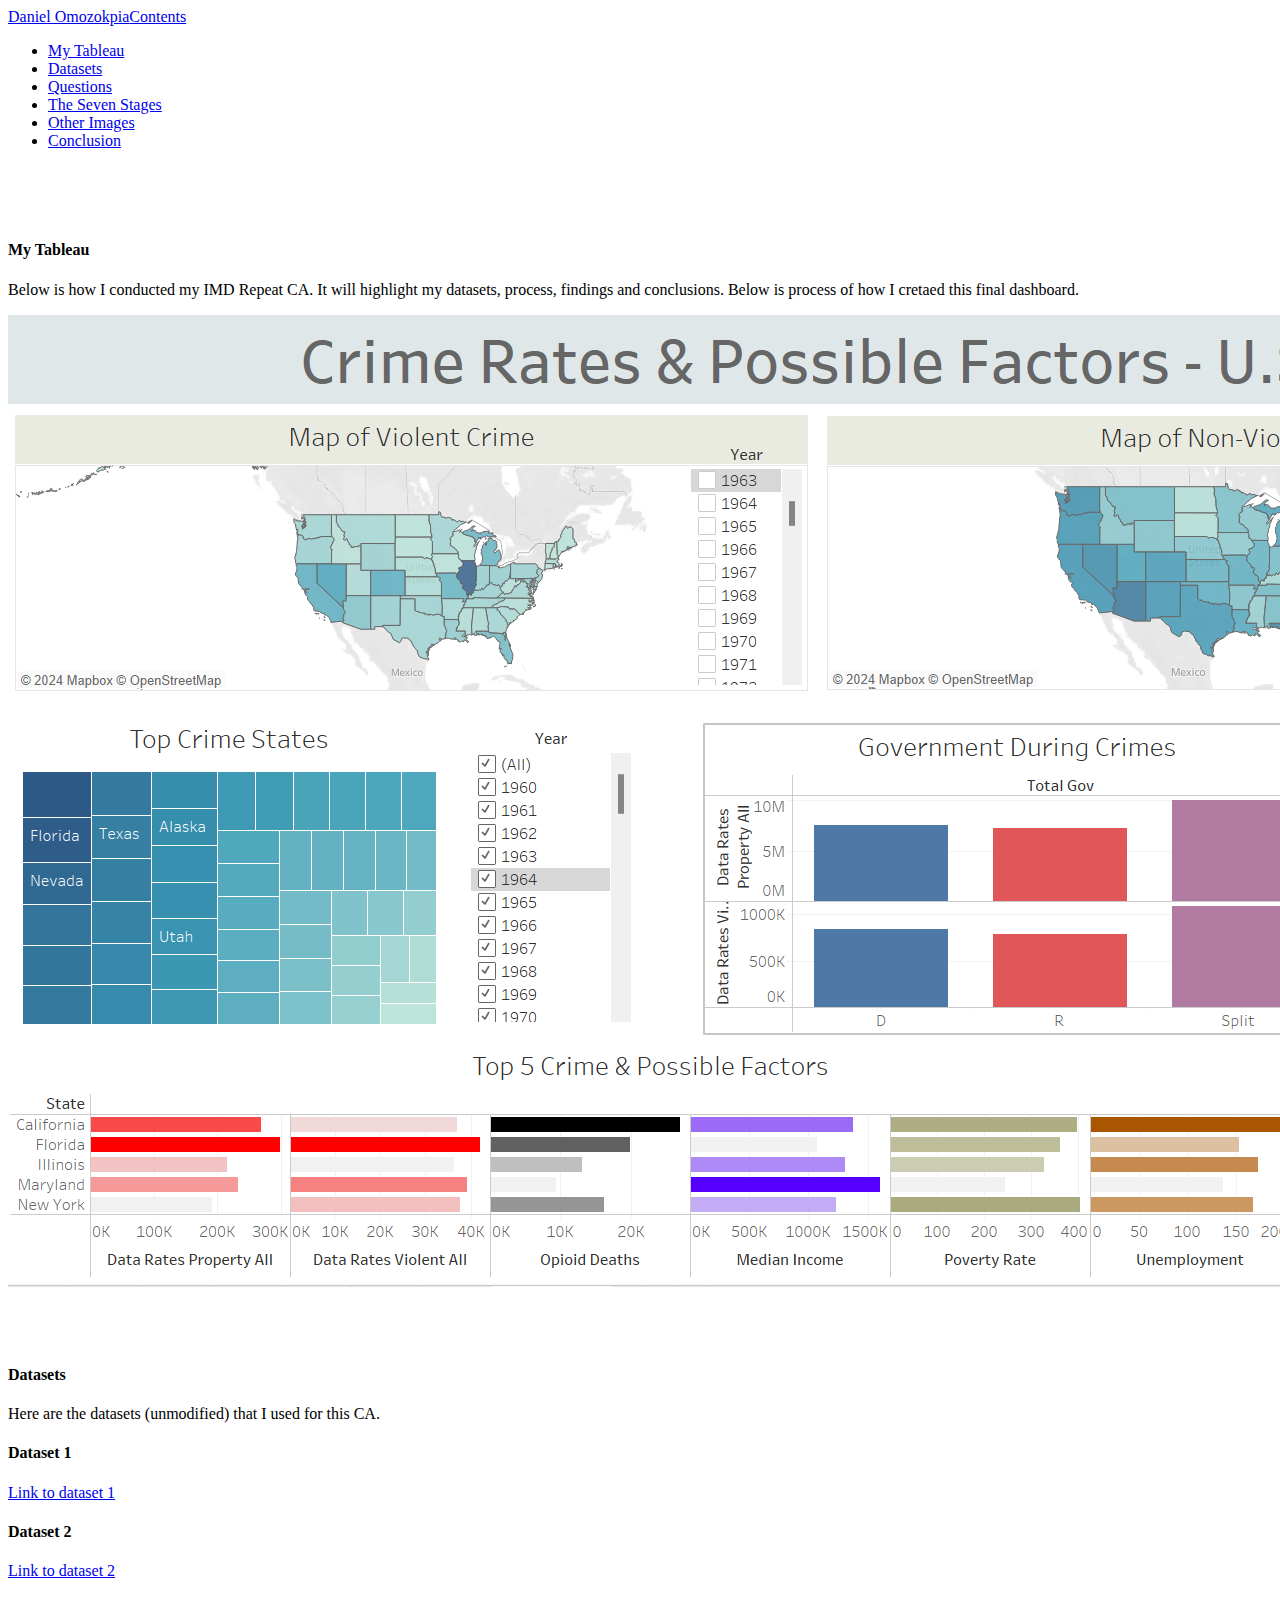
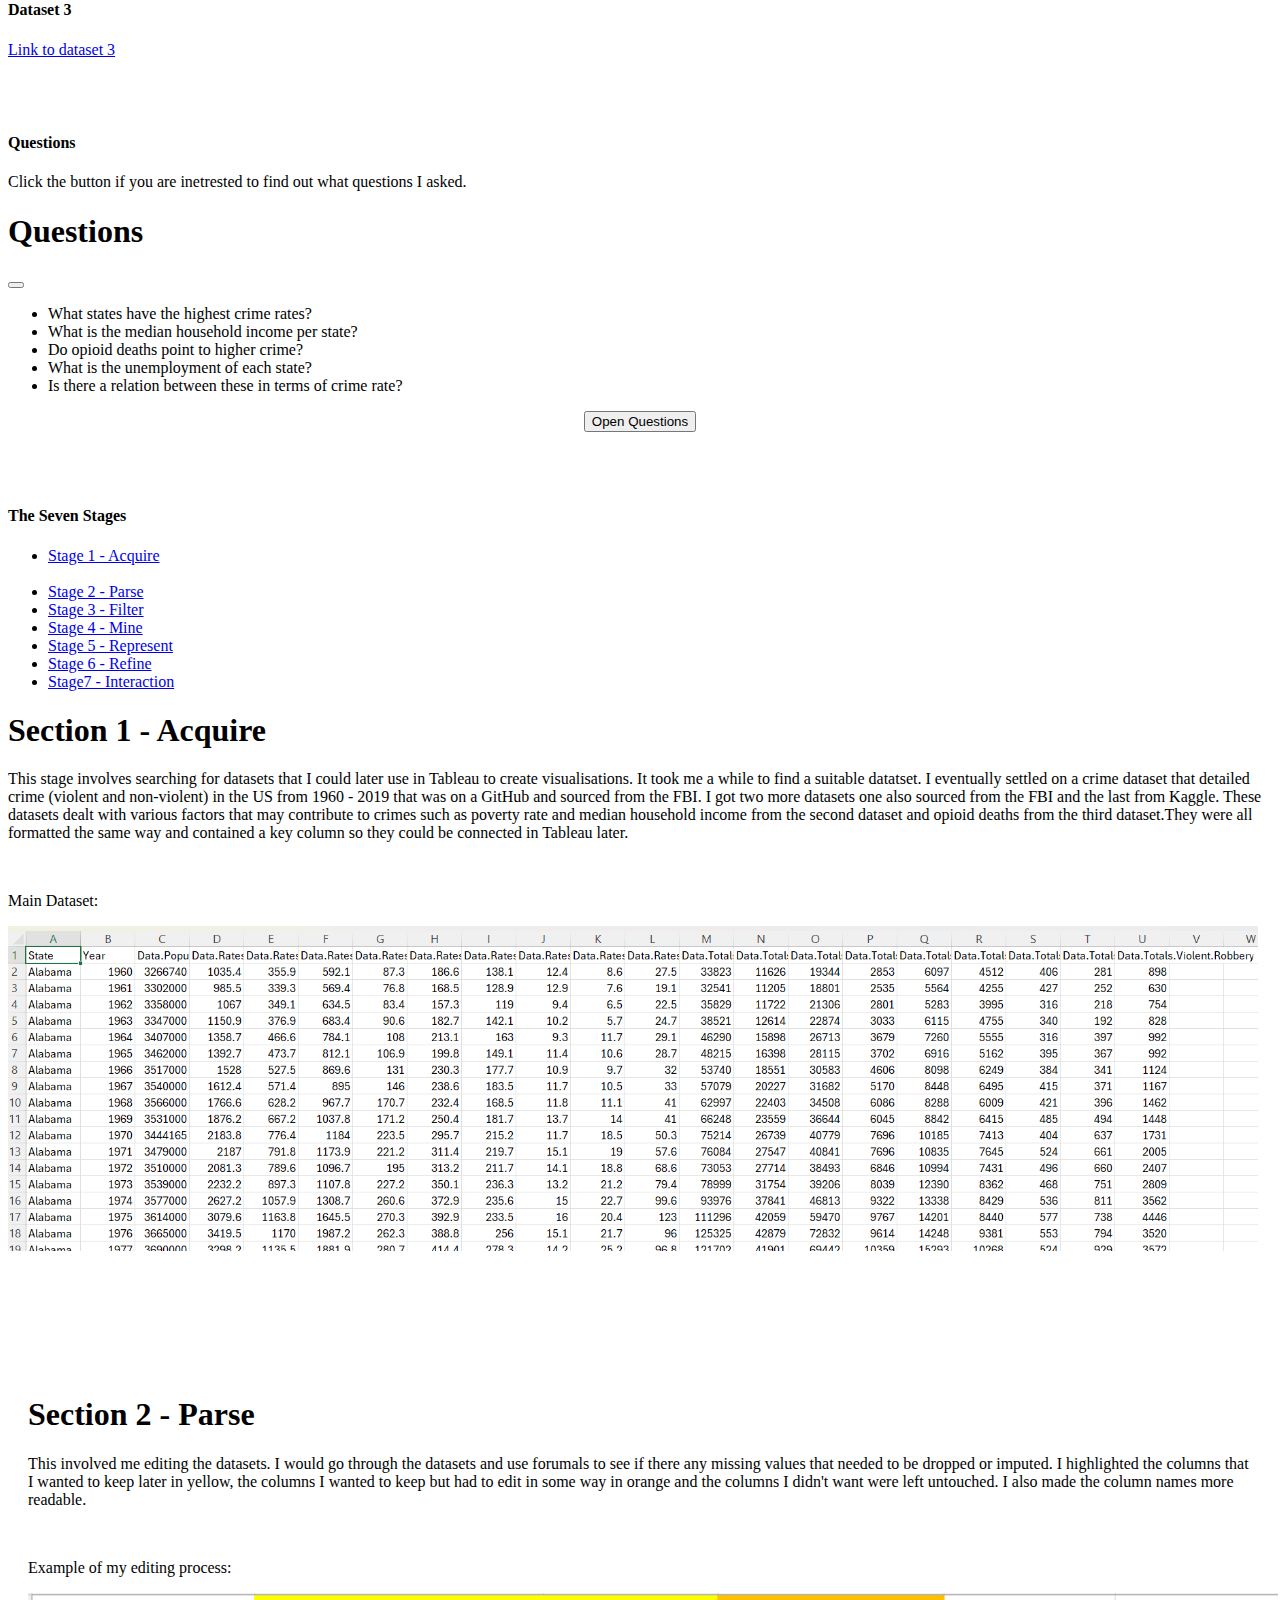
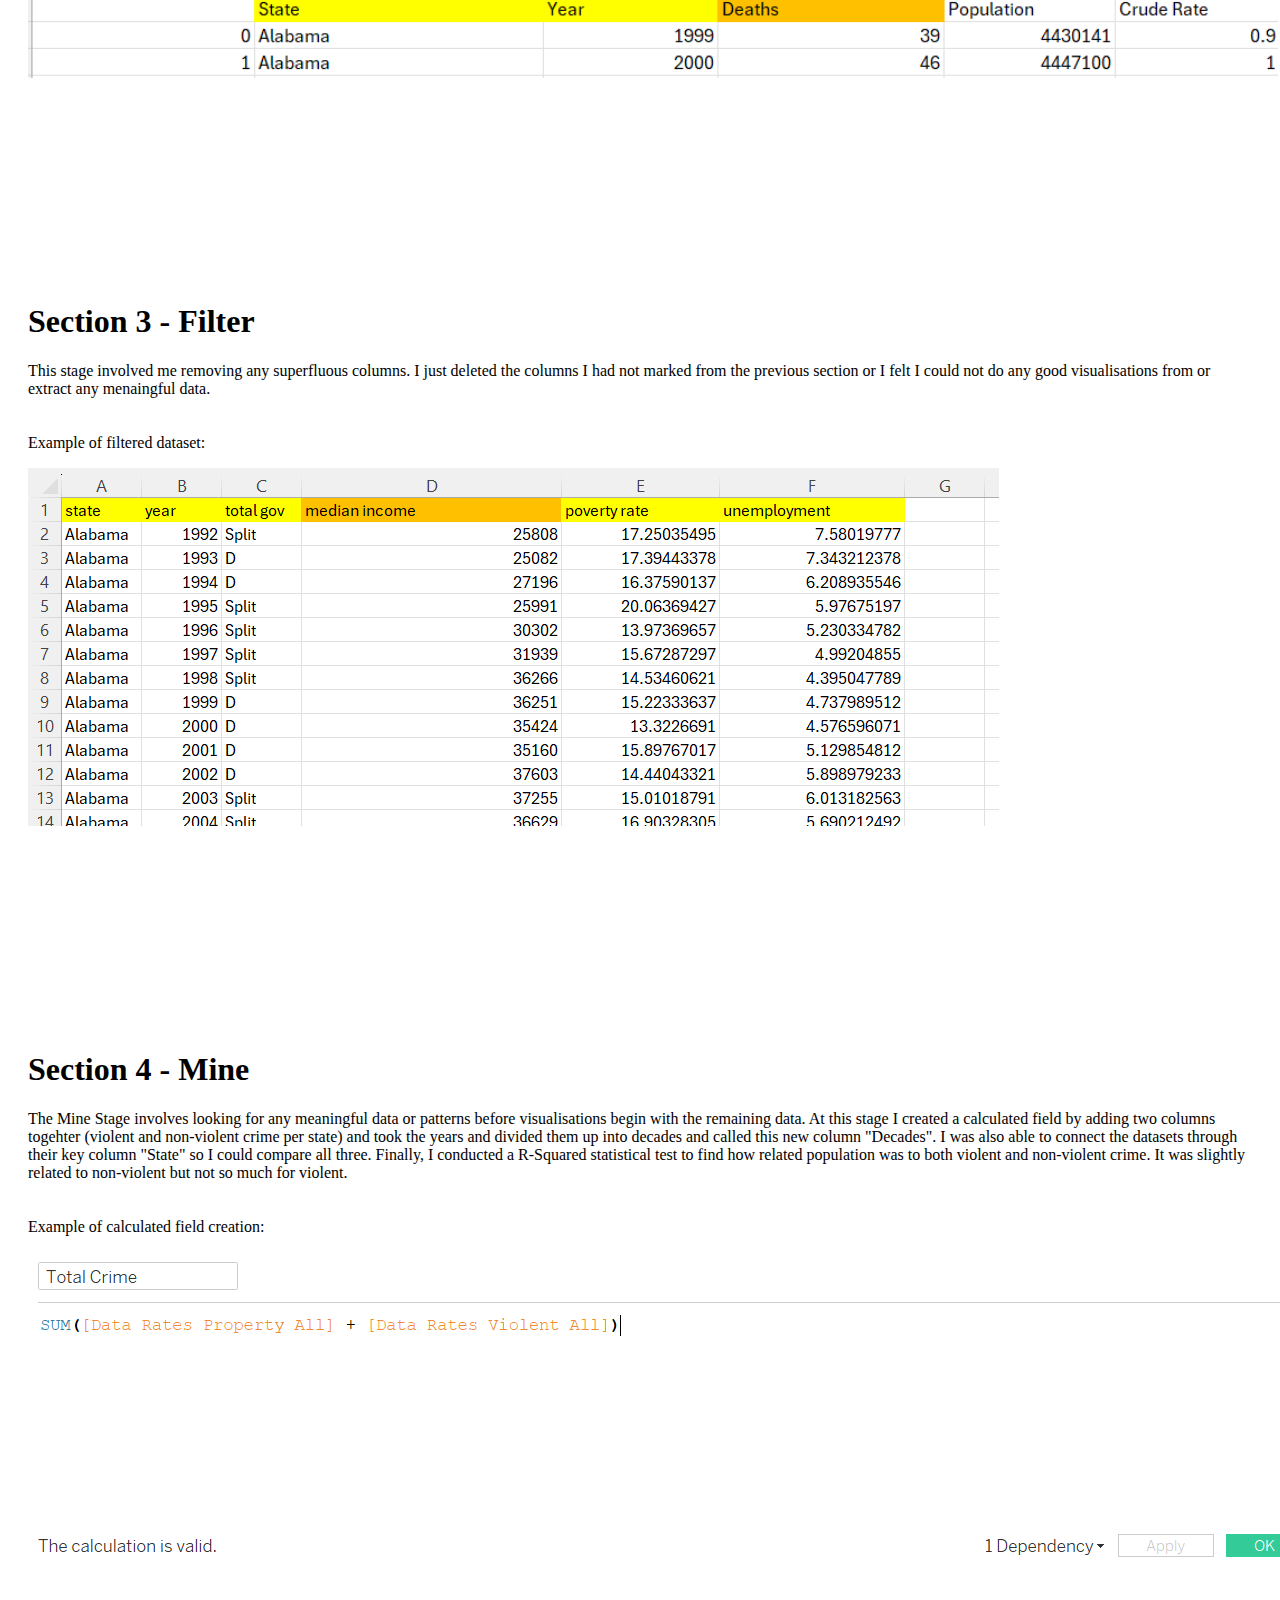
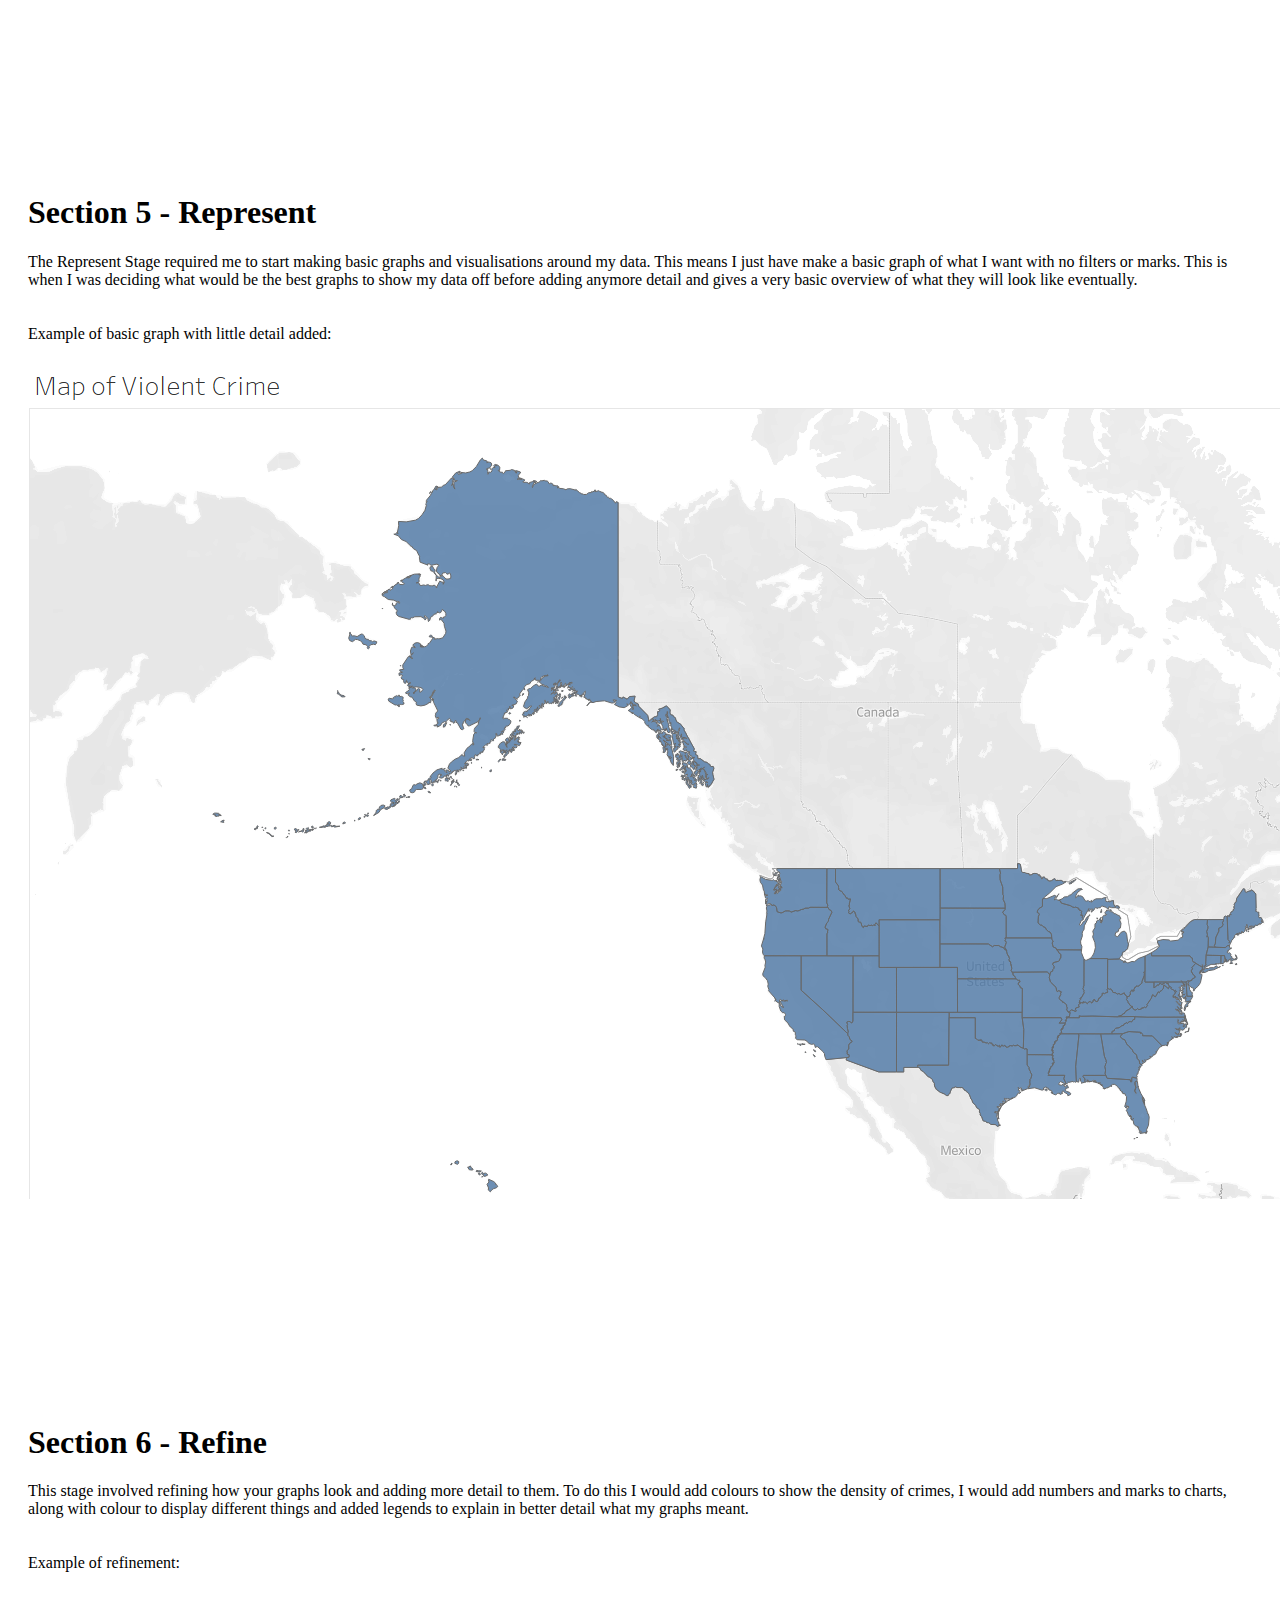
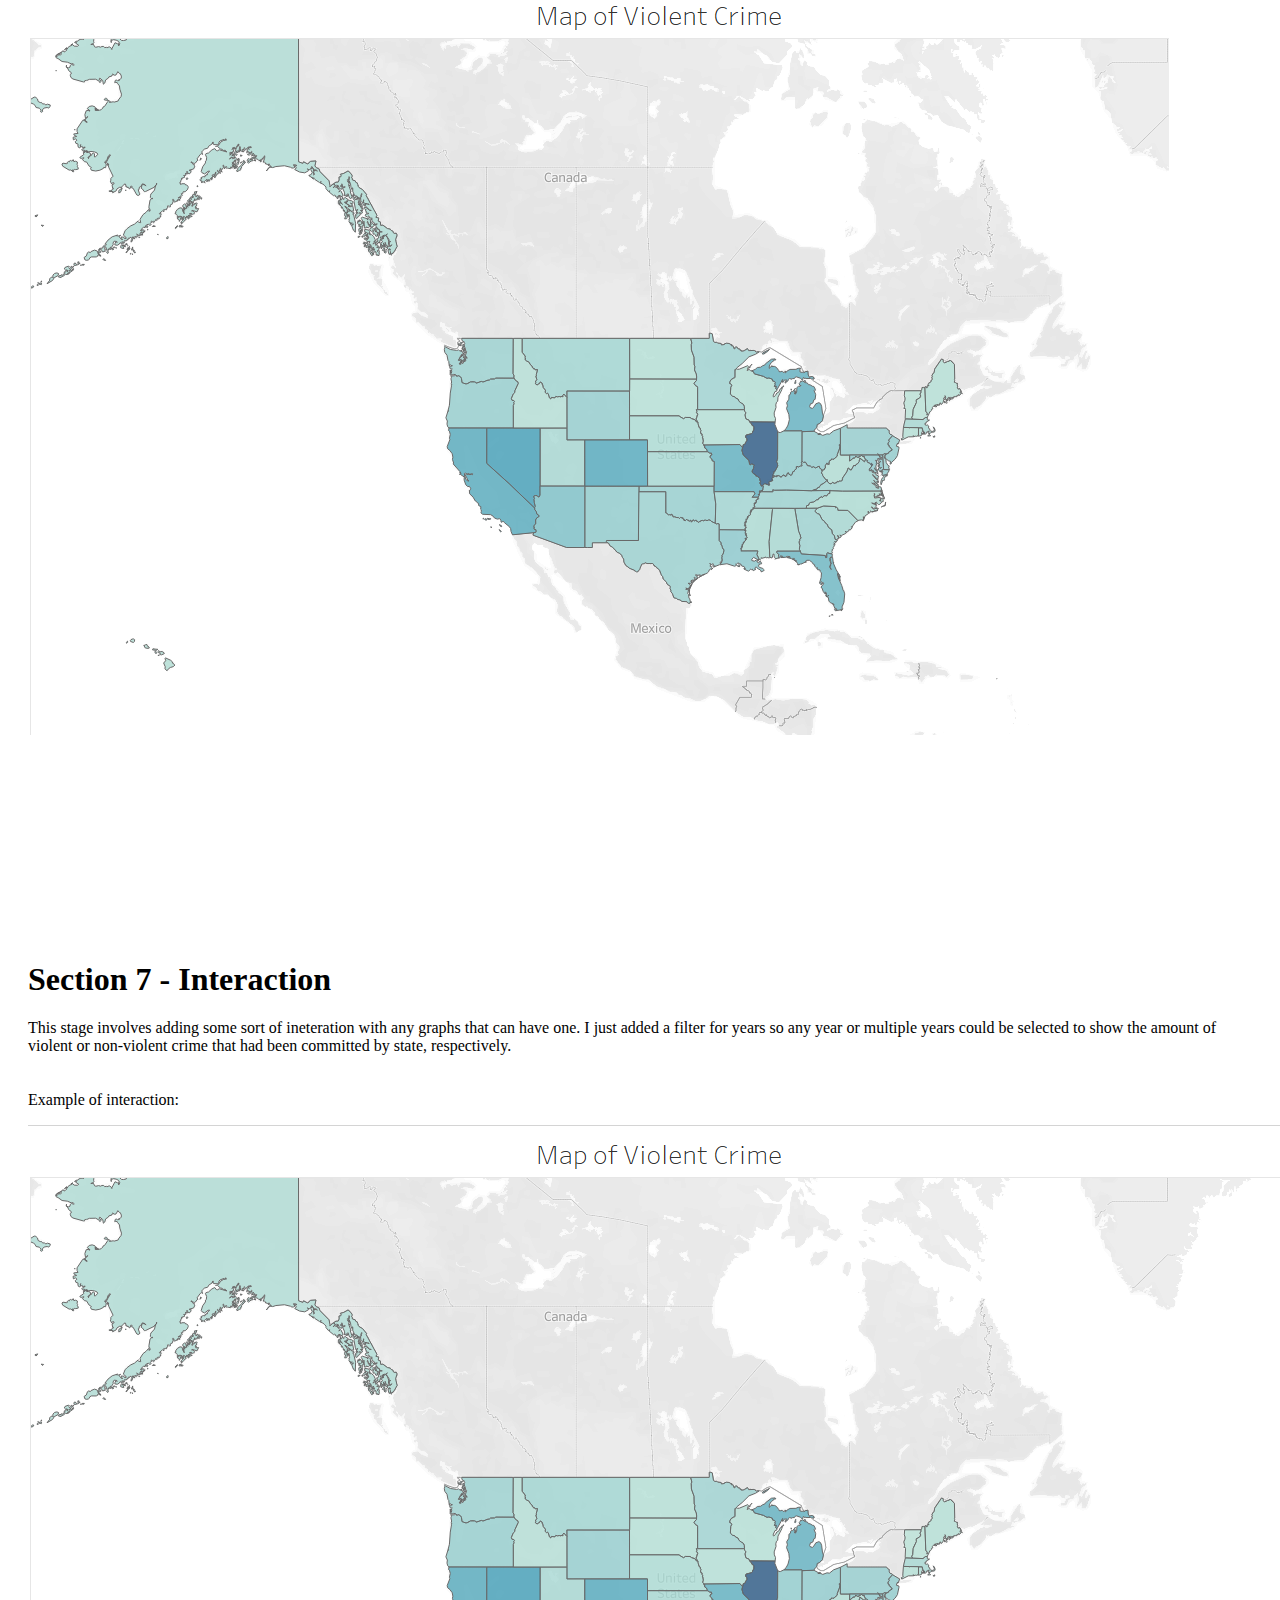
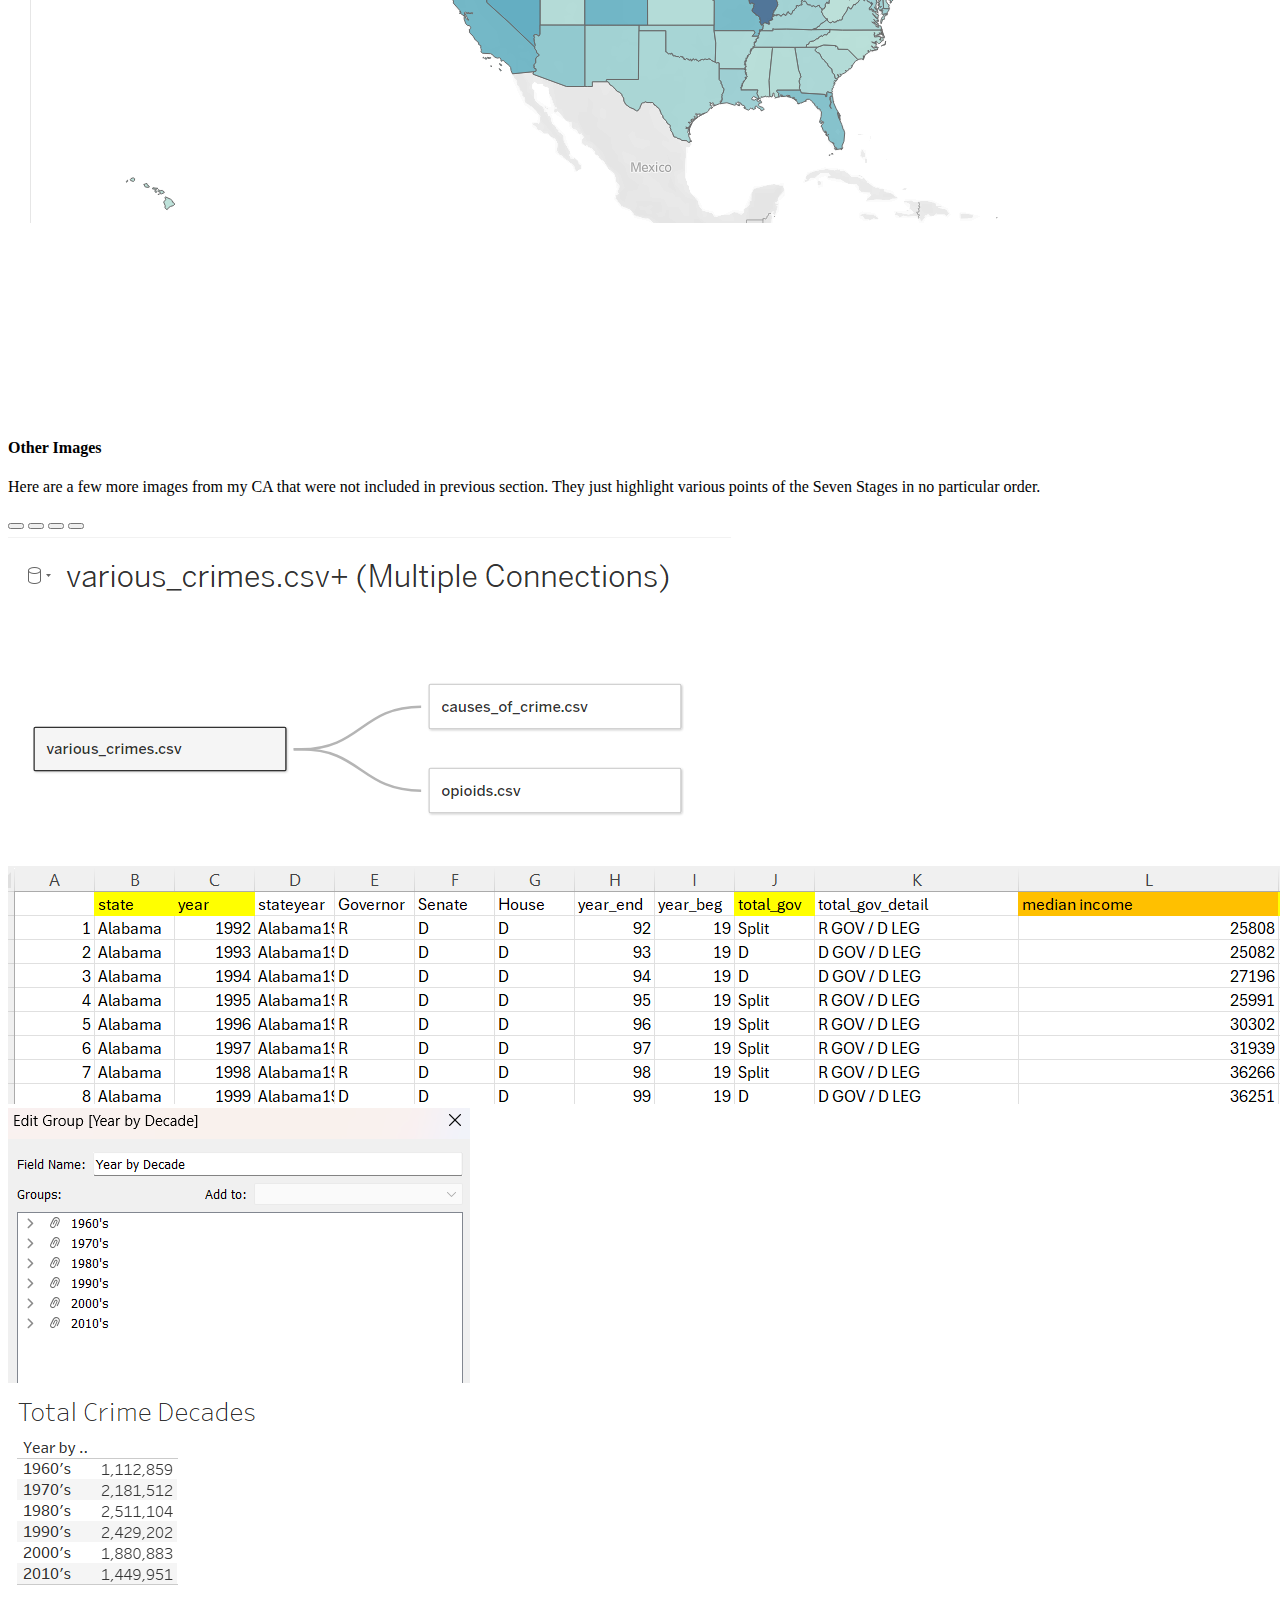
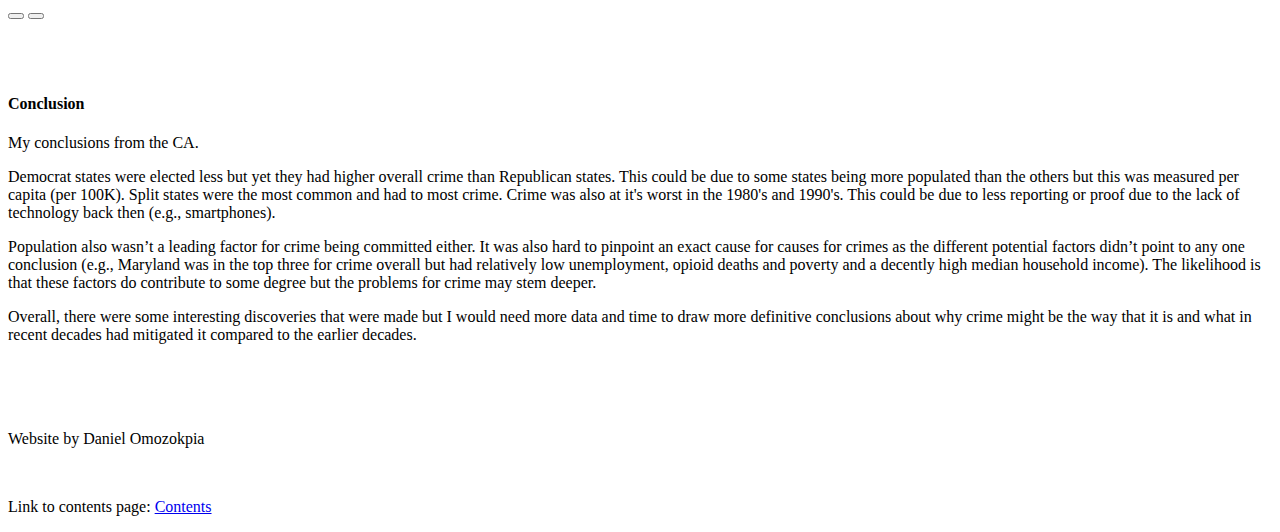
==== commit 31e420b5: "x" ====
--- a/index.html
+++ b/index.html
@@ -432,4 +432,4 @@
     </footer>
 
 </body>
-</html>
+</html>